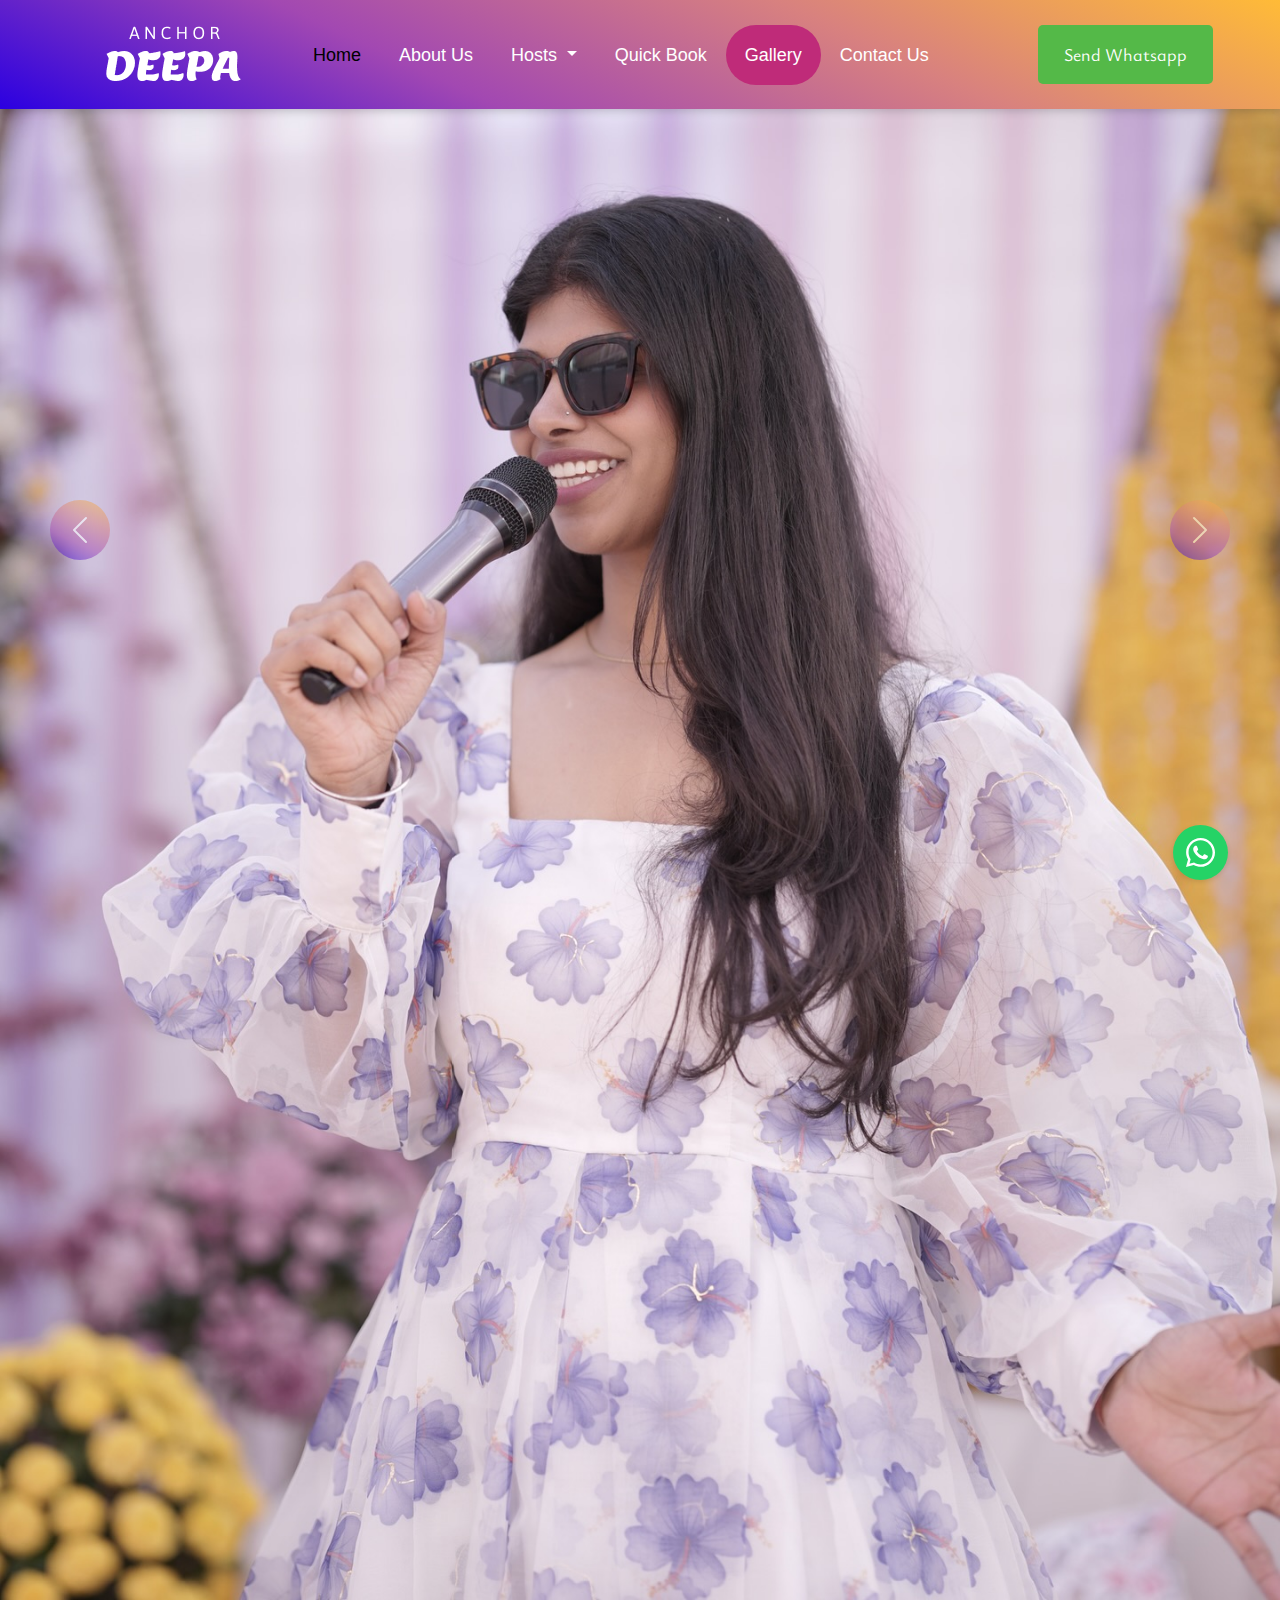
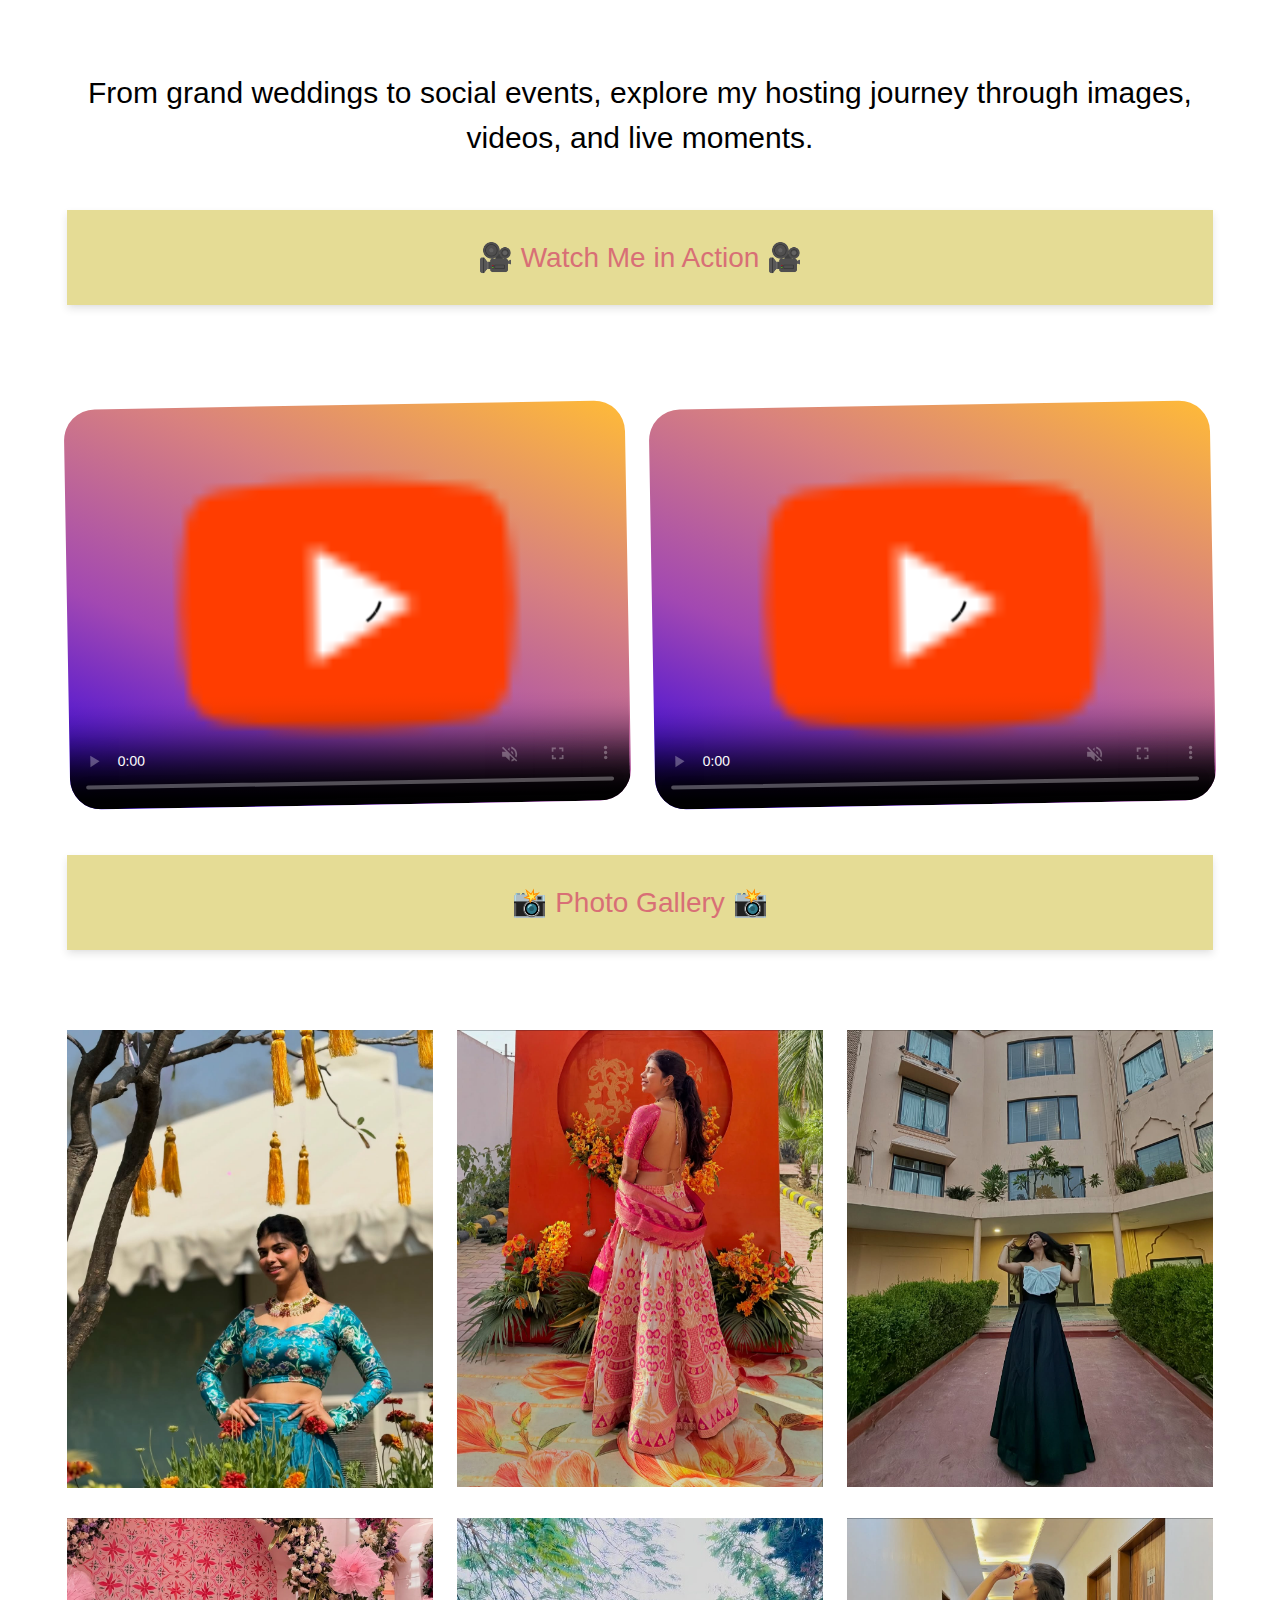
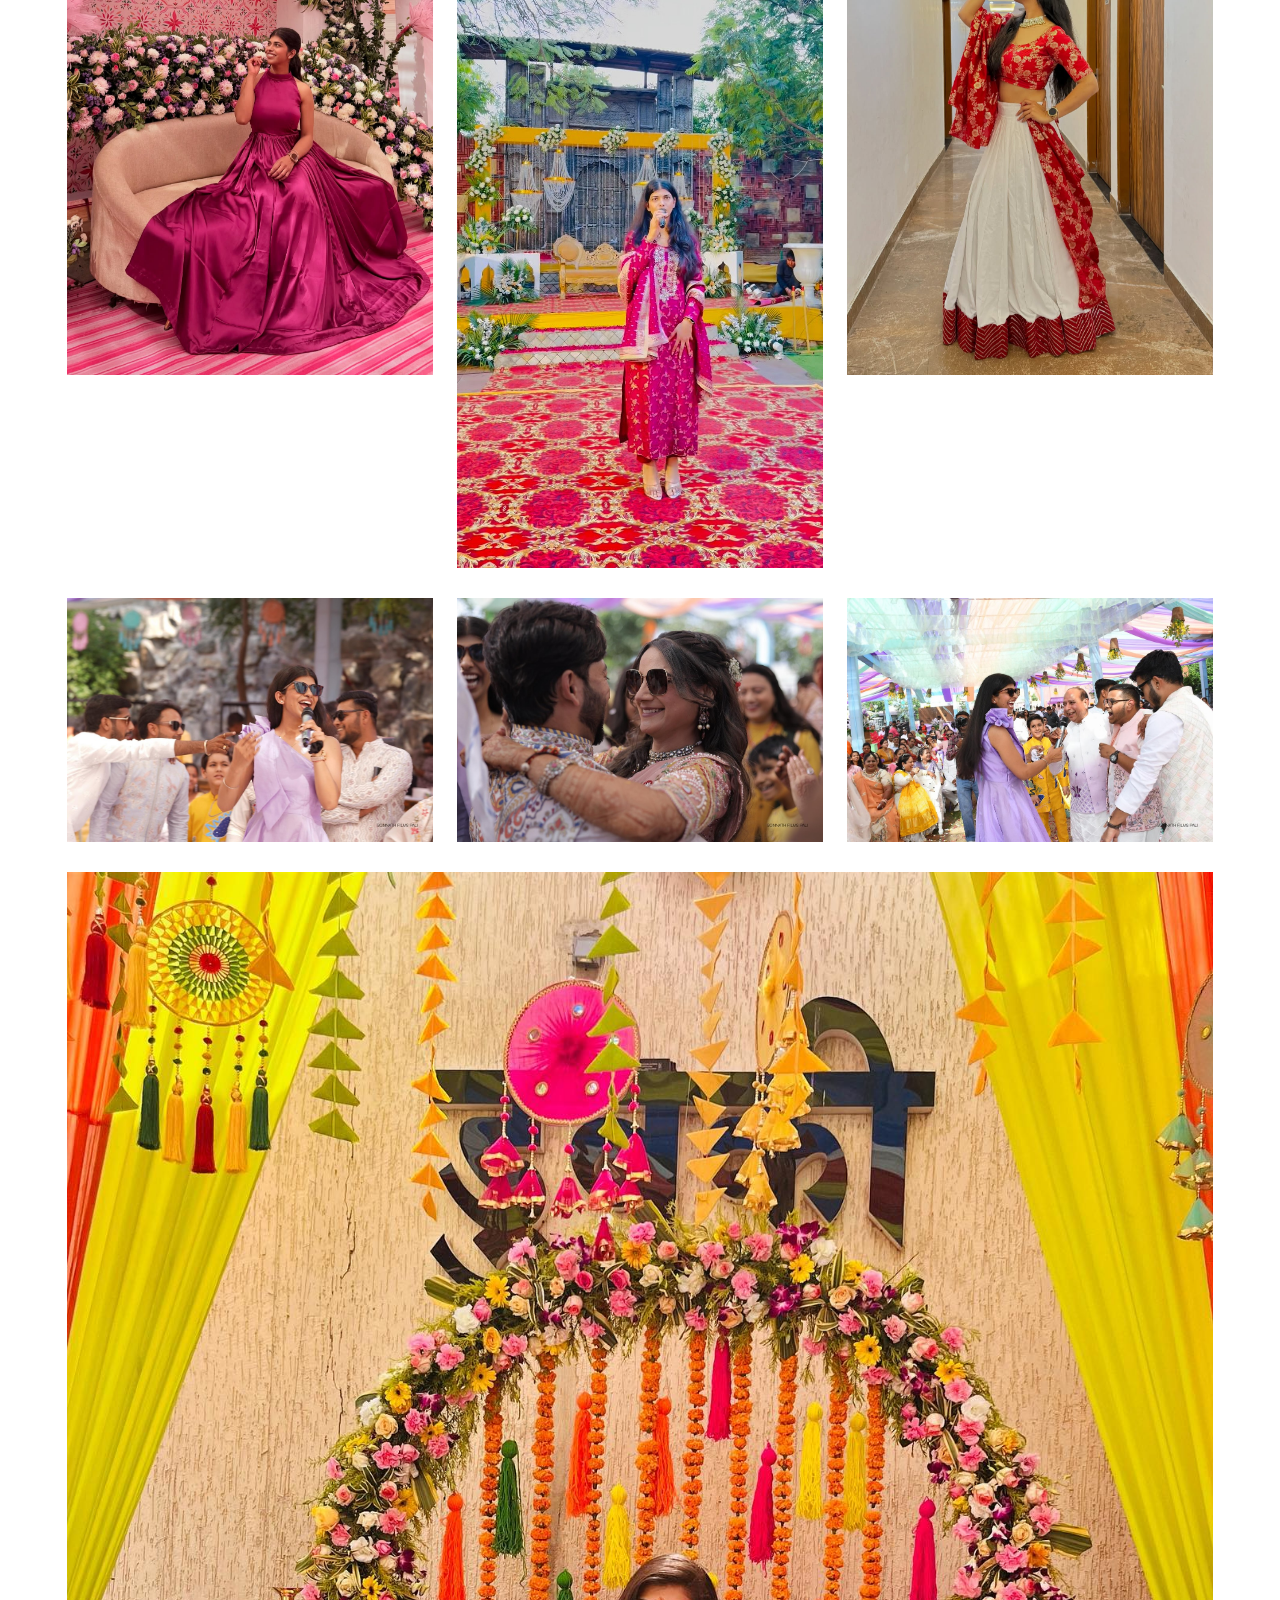
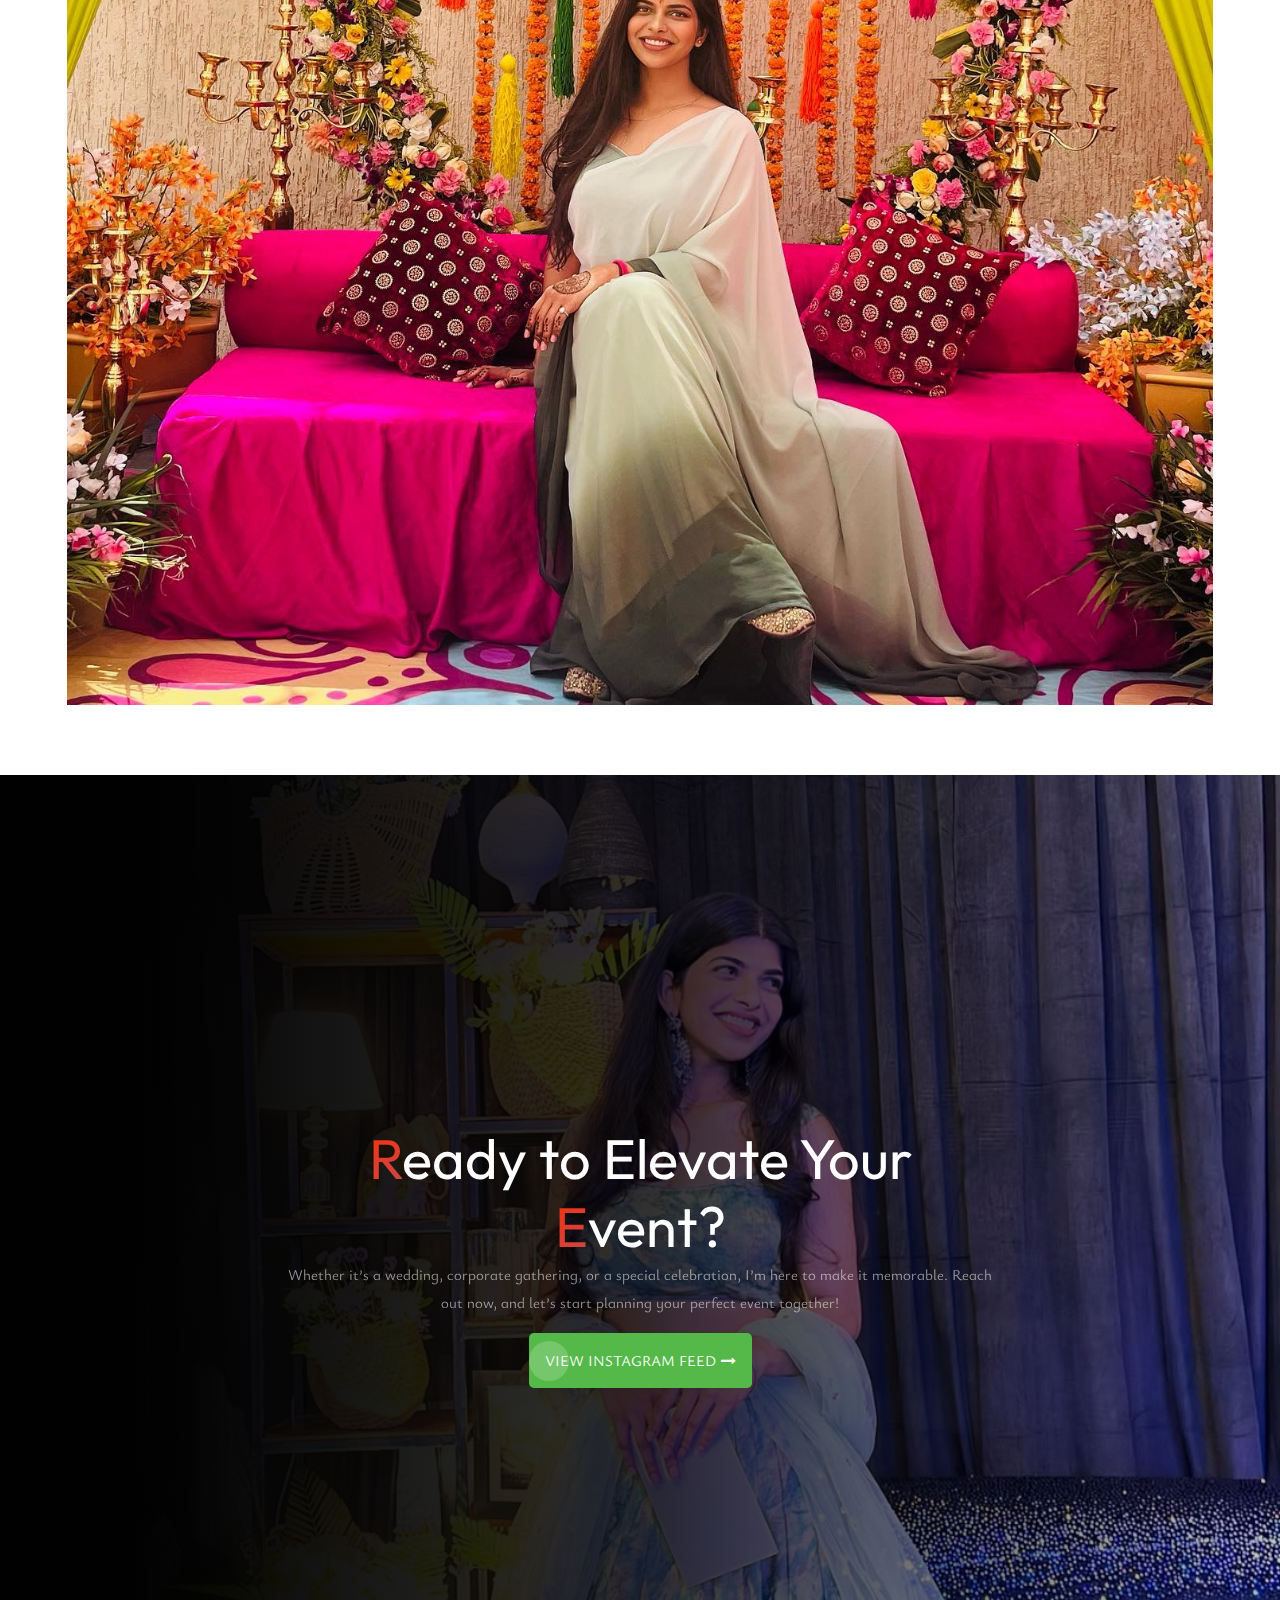
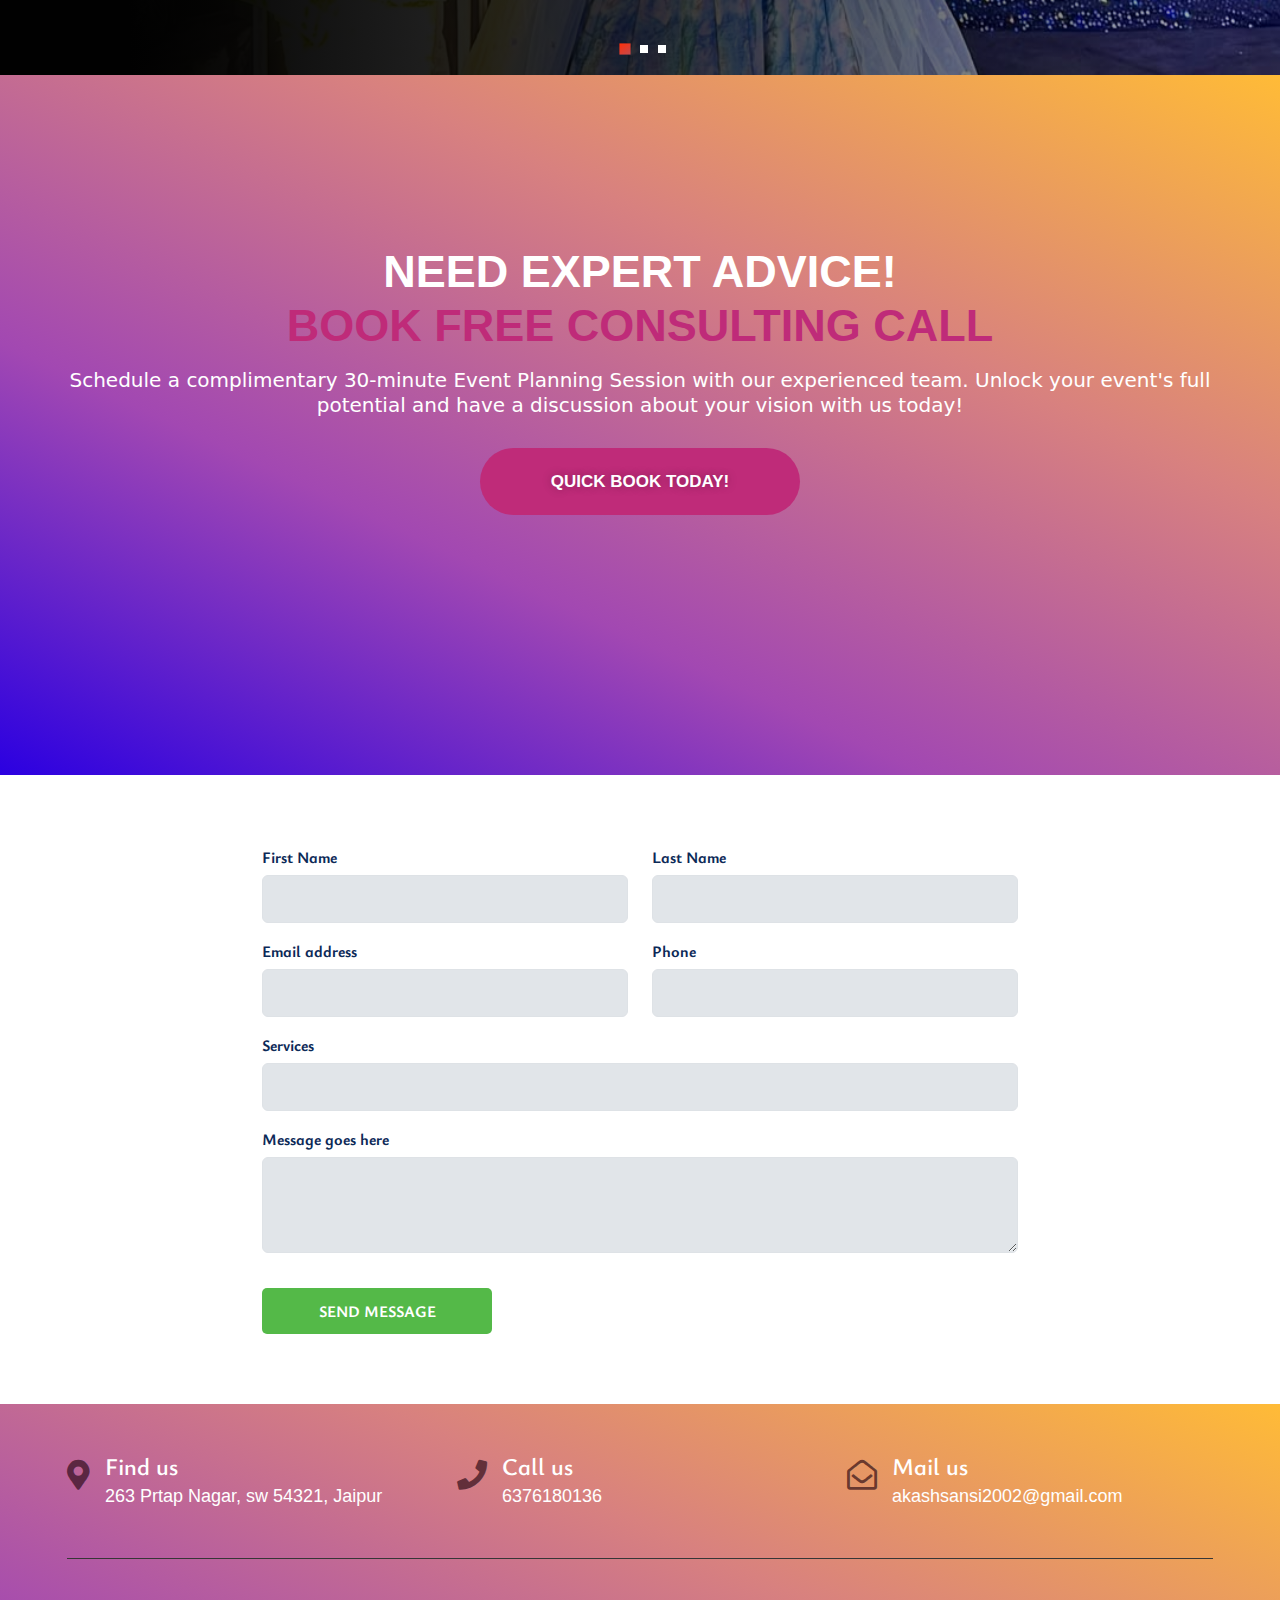
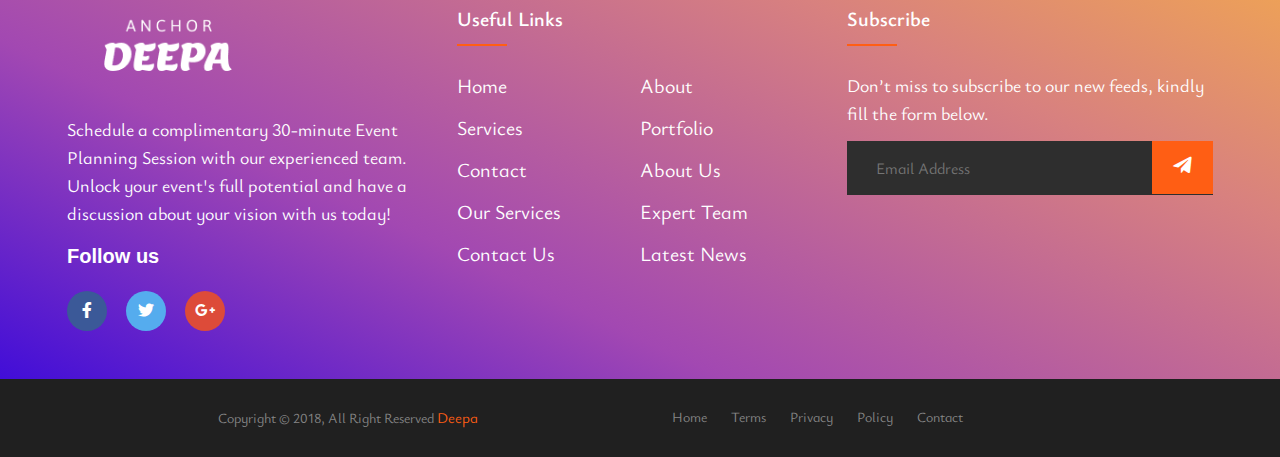
==== index.html @ 8c9ac81d "Added website files" ====
<!DOCTYPE html>
<html lang="en">
<head>
    <meta charset="UTF-8">
    <meta name="viewport" content="width=device-width, initial-scale=1.0">
    <title>Anchordeepa</title>
    <link rel="stylesheet" href="https://cdnjs.cloudflare.com/ajax/libs/font-awesome/4.7.0/css/font-awesome.min.css">
    <link rel="preconnect" href="https://fonts.googleapis.com" />
    <link rel="preconnect" href="https://fonts.gstatic.com" crossorigin />
    <link rel="stylesheet" type="text/css" href="https://cdnjs.cloudflare.com/ajax/libs/font-awesome/5.15.1/css/all.min.css">
    <link href="https://fonts.googleapis.com/css2?family=Outfit:wght@100;200;300;400;500;600;700;800;900&family=Ysabeau+Infant:wght@1;100;200;300;400;500;600;700;800;900;1000&display=swap" rel="stylesheet" />
    <script src="https://ajax.googleapis.com/ajax/libs/jquery/3.6.1/jquery.min.js"></script>
    <link rel="stylesheet" href="	https://cdn.jsdelivr.net/npm/bootstrap@5.3.3/dist/css/bootstrap.min.css">
    <link rel="stylesheet" href="assests/css/custom.css">
</head>
<body>

    <!---header section -->
<div class="header sticky">
    <nav class="navbar navbar-expand-lg">
        <div class="container">
           <a class="navbar-brand" href="#"><img src="assests/img/deepka.png"></a>
           <button class="navbar-toggler" type="button" data-bs-toggle="collapse" data-bs-target="#navbarSupportedContent" aria-controls="navbarSupportedContent" aria-expanded="false" aria-label="Toggle navigation">
             <span class="navbar-toggler-icon"></span>
           </button>
          <div class="collapse navbar-collapse" id="navbarSupportedContent">
            <ul class="navbar-nav mr-auto mb-2 mb-lg-0">
              <li class="nav-item">
                <a class="nav-link active" aria-current="page" href="index.html">Home</a>
              </li>
              <li class="nav-item">
                <a class="nav-link" href="about us.html">About Us</a>
              </li>
              <li class="nav-item dropdown">
                <a class="nav-link dropdown-toggle" href="#" role="button" data-bs-toggle="dropdown" aria-expanded="false">
                  Hosts
                </a>
                <ul class="dropdown-menu">
                  <li><a class="dropdown-item" href="#">Weading Event</a></li>
                  <li><a class="dropdown-item" href="#">Corporate Event</a></li>
                  <li><a class="dropdown-item" href="#">Birthday Event</a></li>
                  <li><a class="dropdown-item" href="#">Social Event</a></li>
                </ul>
              </li>
              <!-- <li class="nav-item dropdown">
                <a class="nav-link dropdown-toggle" href="#" role="button" data-bs-toggle="dropdown" aria-expanded="false">
                  Location
                </a>
                <ul class="dropdown-menu">
                  <li><a class="dropdown-item" href="#">JAIPUR</a></li>
                  <li><a class="dropdown-item" href="#">DELHI</a></li>
                  <li><a class="dropdown-item" href="#">MUMBAI</a></li>
                  <li><a class="dropdown-item" href="#">KOTA</a></li>
                  <li><a class="dropdown-item" href="#">UDAIPUR</a></li>
                  <li><a class="dropdown-item" href="#">JAISLMER</a></li>
                  <li><a class="dropdown-item" href="#">JHODPUR</a></li>
                  <li><a class="dropdown-item" href="#">SIKAR</a></li>
                  <li><a class="dropdown-item" href="#">BIKANER</a></li>
                </ul>
              </li> -->
              <li class="nav-item">
                <a class="nav-link" href="#">Quick Book</a>
              </li>
              <li class="nav-item">
                <a class="nav-link" href="#">Gallery</a>
              </li>
              <li class="nav-item">
                <a class="nav-link" href="#">Contact Us</a>
              </li>
            </ul>
              <form class="d-flex" role="search">
                <button class="btn btn-outline-success"  type="submit"><a class="w-btn" target="_blank" href="https://web.whatsapp.com/">Send Whatsapp</a></button>
              </form>
          </div>
      </div>
  </nav>
    </div>
<!--Header section.//-->

    
<!--BANNER SECTION-->

      <div class="banner-section">
          <div id="carouselExample" class="carousel slide">
            <div class="carousel-inner">
              <div class="carousel-item active">
                <img src="assests/img/mic_picture.jpg" class="d-block w-100" alt="...">
              </div>
              <div class="carousel-item">
                <img src="assests/img/mic2.jpg" class="d-block w-100" alt="...">
              </div>
              <div class="carousel-item">
                <img src="assests/img/mic3.jpg" class="d-block w-100" alt="...">
              </div>
              <div class="carousel-item">
                <img src="assests/img/missdeepa_banner 2.jpg" class="d-block w-100" alt="...">
              </div>
              <div class="carousel-item">
                <img src="assests/img/missdeepa_look.jpg" class="d-block w-100" alt="...">
              </div>
              <div class="carousel-item">
                <img src="assests/img/missdeepa_sari.jpg" class="d-block w-100" alt="...">
              </div>
            </div>
            <button class="carousel-control-prev" type="button" data-bs-target="#carouselExample" data-bs-slide="prev">
              <span class="carousel-control-prev-icon" aria-hidden="true"></span>
              <span class="visually-hidden">Previous</span>
            </button>
            <button class="carousel-control-next" type="button" data-bs-target="#carouselExample" data-bs-slide="next">
              <span class="carousel-control-next-icon" aria-hidden="true"></span>
              <span class="visually-hidden">Next</span>
            </button>
          </div>
      </div>

<!--.//BANNER SECTION-->

<!-- Watch Me in Action-->

          <div class="action-ply">
              <div class="container">
                        <div class="sub-heading"><p>From grand weddings to social events, explore my hosting journey through images, videos, and live moments.</p></div>
                        <div class="main-v-ply">
                            <h1>🎥 Watch Me in Action 🎥</h1>
                        </div>
                        <div class="row">
                            <div class="col-lg-6">
                                  <div class="video-section">
                                        <video src="assests/video/IMG_6004.MOV" controls height="400" width="560" loop poster="assests/img/youtube-40.png"  preload="auto" muted></video>
                                  </div>
                            </div>
                            <div class="col-lg-6">
                              <div class="video-section">
                                    <video src="assests/video/IMG_6303.MOV" controls height="400" width="560" loop poster="assests/img/youtube-40.png"  preload="auto" muted></video>
                              </div>
                        </div>
                        </div>
                        <div class="main-v-ply">
                          <h1>📸 Photo Gallery 📸</h1>
                      </div>
                      <div class="gallery">
                            <div class="row">
                                  <div class="col-lg-4">
                                    <div class="g-section"><img src="assests/img/deepa_with tree.jpg" alt=""></div>
                                  </div>
                                  <div class="col-lg-4">
                                    <div class="g-section"><img src="assests/img/deepa img 1.jpg" alt=""></div>
                                  </div>
                                  <div class="col-lg-4">
                                    <div class="g-section"><img src="assests/img/deepa img 2.jpg" alt=""></div>
                                  </div>
                                  <div class="col-lg-4">
                                    <div class="g-section"><img src="assests/img/deepa img 3.jpg" alt=""></div>
                                  </div>
                                  <div class="col-lg-4">
                                    <div class="g-section"><img src="assests/img/deepa img 4.jpg" alt=""></div>
                                  </div>
                                  <div class="col-lg-4">
                                    <div class="g-section"><img src="assests/img/deepa_pose.jpg" alt=""></div>
                                  </div>
                                  <div class="col-lg-4">
                                    <div class="g-section"><img src="assests/img/deepa img 6.jpg" alt=""></div>
                                  </div>
                                  <div class="col-lg-4">
                                    <div class="g-section"><img src="assests/img/deepa img 7.jpg" alt=""></div>
                                  </div>
                                  <div class="col-lg-4">
                                    <div class="g-section"><img src="assests/img/deepa img 9.jpg" alt=""></div>
                                  </div>
                                  <div class="col-lg-12">
                                    <div class="g-section"><img src="assests/img/deepa_haldi.jpg" alt=""></div>
                                  </div>
                                  <!-- <div class="col-lg-6">
                                    <div class="g-section"><img src="assests/img/deepa_haldi2.jpg" alt=""></div>
                                  </div> -->
                            </div>
                      </div>
                  <div class="clearfix"></div>
              </div>
          </div>

<!-- .//Watch Me in Action-->

<div class="animation-slide">
      
    <header>
          <section class="slider">
              <ul>
                  <li>
                      <article class="center-y padding_2x">
                          <h3 class="big title"><em>R</em>eady to Elevate Your  <em>E</em>vent?</h3>
                          <p>Whether it’s a wedding, corporate gathering, or a special celebration, I’m here to make it memorable. Reach out now, and let’s start planning your perfect event together!</p>	
                          <a href="https://www.instagram.com/anchor_deepa/" target="_blank" class="btn btn_3">View Instagram Feed</a>
                      </article>
                  </li>
                  <li>
                      <article class="center-y padding_2x">
                          <h3 class="big title"><em>DEEPA</em> Spill Response.</h3>
                          <p>Lorem Ipsum is simply dummy text of the printing and typesetting industry.</p>	
                          <a href="https://www.instagram.com/anchor_deepa/" target="_blank" class="btn btn_3">View Instagram</a>
                      </article>
                  </li>
                <li>
                      <article class="center-y padding_2x">
                          <h3 class="big title"><em>DEEPA</em> EVENT LIKE MORE.</h3>
                          <p>Lorem Ipsum is simply dummy text of the printing and typesetting industry.</p>	
                          <a href="https://www.instagram.com/anchor_deepa/" target="_blank" class="btn btn_3">View Instagram</a>
                      </article>
                  </li>
                  <aside>
                      <a href="#"></a>
                      <a href="#"></a>
                    <a href="#"></a>
                  </aside>
              </ul>
          </section>
          <a href="#services" class="cs-down"></a>
        </header>
      </div>
</div>

<!--ABOUT US-->


    <div class="aboutus" id="Quick">
          <div class="container">
                        <div class="bookmyshow">
                                <div class="row">
                                      <div class="col-lg-12">
                                        <div class="booktext">
                                            <h6>Need Expert Advice!</h6>
                                            <h6 style="color: #BF2B79;">Book Free Consulting Call</h6>
                                            <p>Schedule a complimentary 30-minute Event Planning Session with our experienced team. Unlock your event's full potential and have a discussion about your vision with us today!</p>
                                        </div>
                                            <div class="quick-btn">
                                                  <a href="tel:+916376180136">QUICK BOOK TODAY!</a>
                                            </div>
                                      </div>
                                </div>
                        </div>
                <div class="clearfix"></div>
          </div>
    </div>

<!--.//ABOUT US-->


 <!--form-section-->    
               <div class="fo-section">
                  <div class="container">
                    <div class="row form-control-center">
                       <div class="col-md-8"> 
                        <div class="row">
                          <div class="col-lg-6">
                            <form>
                              <div class="mb-3">
                                <label for="exampleInputEmail1" class="form-label">First Name</label>
                                <input type="email" class="form-control" id="exampleInputEmail1" aria-describedby="emailHelp">                                    
                              </div>
                              <div class="mb-3">
                                <label for="exampleInputEmail1" class="form-label">Email address</label>
                                <input type="email" class="form-control" id="exampleInputEmail1" aria-describedby="emailHelp">                                    
                              </div>                                                                                                         
                            </form>
                          </div>
                          <div class="col-lg-6">
                            <form>
                              <div class="mb-3">
                                <label for="exampleInputEmail1" class="form-label">Last Name</label>
                                <input type="email" class="form-control" id="exampleInputEmail1" aria-describedby="emailHelp">                                    
                              </div>
                              <div class="mb-3">
                                <label for="exampleInputEmail1" class="form-label">Phone</label>
                                <input type="number" class="form-control" id="exampleInputNumber" aria-describedby="exampleInputNumber">                                    
                              </div>                                                                                                              
                            </form>
                          </div>  
                          <div class="col-lg-12">
                            <div class="mb-3">
                              <label for="exampleInputtext" class="form-label">Services</label>
                              <input type="text" class="form-control" id="exampleInputtext2">
                            </div> 
                          </div> 
                          <div class="col-lg-12">
                          <div class="mb-3">
                            <label for="exampleFormControlTextarea1" class="form-label">Message goes here</label>
                            <textarea class="form-control" id="exampleFormControlTextarea1" rows="3"></textarea>
                          </div>
                        </div>
                        <div class="col-lg-12">
                          <button type="submit" class="btn btn-primary">SEND MESSAGE</button> 
                        </div>
                        </div>
                     </div>
              </div>                               
        <div class="clearfix"></div>
  </div>
</div>
<!--.//form-section-->   

        <!--whatsapp chat boot-->


            <div class="whatsapp-chat">
                    <div class="container">
                      <input class="chat-menu hidden" id="offchat-menu" type="checkbox" />
                      <div class="sticky-button" id="sticky-button">
                        <label for="offchat-menu">
                          <svg class="chat-icon" viewBox="0 0 24 24">
                            <path d="M12.04 2C6.58 2 2.13 6.45 2.13 11.91C2.13 13.66 2.59 15.36 3.45 16.86L2.05 22L7.3 20.62C8.75 21.41 10.38 21.83 12.04 21.83C17.5 21.83 21.95 17.38 21.95 11.92C21.95 9.27 20.92 6.78 19.05 4.91C17.18 3.03 14.69 2 12.04 2M12.05 3.67C14.25 3.67 16.31 4.53 17.87 6.09C19.42 7.65 20.28 9.72 20.28 11.92C20.28 16.46 16.58 20.15 12.04 20.15C10.56 20.15 9.11 19.76 7.85 19L7.55 18.83L4.43 19.65L5.26 16.61L5.06 16.29C4.24 15 3.8 13.47 3.8 11.91C3.81 7.37 7.5 3.67 12.05 3.67M8.53 7.33C8.37 7.33 8.1 7.39 7.87 7.64C7.65 7.89 7 8.5 7 9.71C7 10.93 7.89 12.1 8 12.27C8.14 12.44 9.76 14.94 12.25 16C12.84 16.27 13.3 16.42 13.66 16.53C14.25 16.72 14.79 16.69 15.22 16.63C15.7 16.56 16.68 16.03 16.89 15.45C17.1 14.87 17.1 14.38 17.04 14.27C16.97 14.17 16.81 14.11 16.56 14C16.31 13.86 15.09 13.26 14.87 13.18C14.64 13.1 14.5 13.06 14.31 13.3C14.15 13.55 13.67 14.11 13.53 14.27C13.38 14.44 13.24 14.46 13 14.34C12.74 14.21 11.94 13.95 11 13.11C10.26 12.45 9.77 11.64 9.62 11.39C9.5 11.15 9.61 11 9.73 10.89C9.84 10.78 10 10.6 10.1 10.45C10.23 10.31 10.27 10.2 10.35 10.04C10.43 9.87 10.39 9.73 10.33 9.61C10.27 9.5 9.77 8.26 9.56 7.77C9.36 7.29 9.16 7.35 9 7.34C8.86 7.34 8.7 7.33 8.53 7.33Z" />
                          </svg>
                          <svg class="close-icon" viewBox="0 0 512 512">
                            <path d="M278.6 256l68.2-68.2c6.2-6.2 6.2-16.4 0-22.6-6.2-6.2-16.4-6.2-22.6 0L256 233.4l-68.2-68.2c-6.2-6.2-16.4-6.2-22.6 0-3.1 3.1-4.7 7.2-4.7 11.3 0 4.1 1.6 8.2 4.7 11.3l68.2 68.2-68.2 68.2c-3.1 3.1-4.7 7.2-4.7 11.3 0 4.1 1.6 8.2 4.7 11.3 6.2 6.2 16.4 6.2 22.6 0l68.2-68.2 68.2 68.2c6.2 6.2 16.4 6.2 22.6 0 6.2-6.2 6.2-16.4 0-22.6L278.6 256z" />
                          </svg>
                        </label>
                      </div>
                      <div class="sticky-chat">
                        <div class="chat-content">
                          <div class="chat-header">
                            <svg viewBox="0 0 32 32">
                              <path d="M24,22a1,1,0,0,1-.64-.23L18.84,18H17A8,8,0,0,1,17,2h6a8,8,0,0,1,2,15.74V21a1,1,0,0,1-.58.91A1,1,0,0,1,24,22ZM17,4a6,6,0,0,0,0,12h2.2a1,1,0,0,1,.64.23L23,18.86V16.92a1,1,0,0,1,.86-1A6,6,0,0,0,23,4Z" />
                              <rect height="2" width="2" x="19" y="9"></rect>
                              <rect height="2" width="2" x="14" y="9"></rect>
                              <rect height="2" width="2" x="24" y="9"></rect>
                              <path d="M8,30a1,1,0,0,1-.42-.09A1,1,0,0,1,7,29V25.74a8,8,0,0,1-1.28-15,1,1,0,1,1,.82,1.82,6,6,0,0,0,1.6,11.4,1,1,0,0,1,.86,1v1.94l3.16-2.63A1,1,0,0,1,12.8,24H15a5.94,5.94,0,0,0,4.29-1.82,1,1,0,0,1,1.44,1.4A8,8,0,0,1,15,26H13.16L8.64,29.77A1,1,0,0,1,8,30Z" />
                            </svg>
                            <div class="title">Hello! <span>Click one of our contact below to chat on Whatsapp</span>
                            </div>
                          </div>
                          <div class="chat-text"><span><strong>Deepa Shina:</strong><br>Hello 👋 Contact us+63761800136 </span>
                          </div>
                        </div>
                        <a class="chat-button" href="https://web.whatsapp.com/" target="_blank">
                          <span>Digite sua mensagem</span>
                          <svg viewBox="0 0 32 32">
                            <path d="M19.47,31a2,2,0,0,1-1.8-1.09l-4-7.57a1,1,0,0,1,1.77-.93l4,7.57L29,3.06,3,12.49l9.8,5.26,8.32-8.32a1,1,0,0,1,1.42,1.42l-8.85,8.84a1,1,0,0,1-1.17.18L2.09,14.33a2,2,0,0,1,.25-3.72L28.25,1.13a2,2,0,0,1,2.62,2.62L21.39,29.66A2,2,0,0,1,19.61,31Z" />
                          </svg>
                        </a>
                      </div>
                      
                    </div>
            </div>

<!---START FOOTER SECTION-->

            <footer class="footer-section">
              <div class="container">
                  <div class="footer-cta pt-5 pb-5">
                      <div class="row">
                          <div class="col-xl-4 col-md-4 mb-30">
                              <div class="single-cta">
                                  <i class="fas fa-map-marker-alt"></i>
                                  <div class="cta-text">
                                      <h4>Find us</h4>
                                      <span>263 Prtap Nagar, sw 54321, Jaipur</span>
                                  </div>
                              </div>
                          </div>
                          <div class="col-xl-4 col-md-4 mb-30">
                              <div class="single-cta">
                                  <i class="fas fa-phone"></i>
                                  <div class="cta-text">
                                      <h4>Call us</h4>
                                      <span>6376180136</span>
                                  </div>
                              </div>
                          </div>
                          <div class="col-xl-4 col-md-4 mb-30">
                              <div class="single-cta">
                                  <i class="far fa-envelope-open"></i>
                                  <div class="cta-text">
                                      <h4>Mail us</h4>
                                      <span>akashsansi2002@gmail.com</span>
                                  </div>
                              </div>
                          </div>
                      </div>
                  </div>
                  <div class="footer-content pt-5 pb-5">
                      <div class="row">
                          <div class="col-xl-4 col-lg-4 mb-50">
                              <div class="footer-widget">
                                  <div class="footer-logo">
                                      <a href="index.html"><img src="assests/img/deepka.png"></a>
                                  </div>
                                  <div class="footer-text">
                                      <p>Schedule a complimentary 30-minute Event Planning Session with our experienced team. Unlock your event's full potential and have a discussion about your vision with us today! </p>
                                  </div>
                                  <div class="footer-social-icon">
                                      <span>Follow us</span>
                                      <a href="#"><i class="fab fa-facebook-f facebook-bg"></i></a>                                      
                                      <a href="#"><i class="fab fa-twitter twitter-bg"></i></a>
                                      <a href="#"><i class="fab fa-google-plus-g google-bg"></i></a>
                                  </div>
                              </div>
                          </div>
                          <div class="col-xl-4 col-lg-4 col-md-6 mb-30">
                              <div class="footer-widget">
                                  <div class="footer-widget-heading">
                                      <h3>Useful Links</h3>
                                  </div>
                                  <ul>
                                      <li><a href="#">Home</a></li>
                                      <li><a href="#">about</a></li>
                                      <li><a href="#">services</a></li>
                                      <li><a href="#">portfolio</a></li>
                                      <li><a href="#">Contact</a></li>
                                      <li><a href="#">About us</a></li>
                                      <li><a href="#">Our Services</a></li>
                                      <li><a href="#">Expert Team</a></li>
                                      <li><a href="#">Contact us</a></li>
                                      <li><a href="#">Latest News</a></li>
                                  </ul>
                              </div>
                          </div>
                          <div class="col-xl-4 col-lg-4 col-md-6 mb-50">
                              <div class="footer-widget">
                                  <div class="footer-widget-heading">
                                      <h3>Subscribe</h3>
                                  </div>
                                  <div class="footer-text mb-25">
                                      <p>Don’t miss to subscribe to our new feeds, kindly fill the form below.</p>
                                  </div>
                                  <div class="subscribe-form">
                                      <form action="#">
                                          <input type="text" placeholder="Email Address">
                                          <button><i class="fab fa-telegram-plane"></i></button>
                                      </form>
                                  </div>
                              </div>
                          </div>
                      </div>
                  </div>
              </div>
              <div class="copyright-area">
                  <div class="container">
                      <div class="row">
                          <div class="col-xl-6 col-lg-6 text-center text-lg-left">
                              <div class="copyright-text">
                                  <p>Copyright &copy; 2018, All Right Reserved <a href="https://www.instagram.com/anchor_deepa/">Deepa</a></p>
                              </div>
                          </div>
                          <div class="col-xl-6 col-lg-6 d-none d-lg-block text-right">
                              <div class="footer-menu">
                                  <ul>
                                      <li><a href="#">Home</a></li>
                                      <li><a href="#">Terms</a></li>
                                      <li><a href="#">Privacy</a></li>
                                      <li><a href="#">Policy</a></li>
                                      <li><a href="#">Contact</a></li>
                                  </ul>
                              </div>
                          </div>
                      </div>
                  </div>
              </div>
          </footer>

          <!---//END  FOOTER SECTION-->

<script src="assests/js/app.js"></script>
<script src="	https://cdn.jsdelivr.net/npm/bootstrap@5.3.3/dist/js/bootstrap.bundle.min.js"></script>


</body>
</html>
---- assests/css/custom.css ----
body {margin: 0; padding: 0;}
.container {max-width: 1170px;}

.sticky {width: 100%; position: fixed; z-index: 1;}
 
.navbar {background-image: linear-gradient(25deg, #2b00e1, #a248b2, #d8817f, #ffbb37)}
.nav-item {padding: 10px 11px;}
.navbar-nav li:nth-child(5).nav-item {background-color: #BF2B79; border-radius: 35px;}
.header {margin: 0; box-shadow: 0px 2px 8px 0px rgba(60, 64, 67, 0.25); z-index: 99; }
.nav-link {font-size: 18px; line-height: 24px; color: #fff; font-family: 'Segoe UI', Tahoma, Geneva, Verdana, sans-serif;}


.btn {background: #54b948; color: #fff; border: 1px solid #fff; width: 175px; padding: 13px; margin-left: 90px; }
.w-btn {display: block; color: #fff; font-size: 18px; text-align: center; margin-left: 10px; }
.dropdown-menu.show {width: 195px; background-image: linear-gradient(25deg, #2b00e1, #a248b2, #d8817f, #ffbb37); color: #fff; border: 1px solid #fff; width: 175px; padding: 13px; margin-left: 90px;}
.dropdown-item {padding: 13px; font-family: 'Segoe UI', Tahoma, Geneva, Verdana, sans-serif; }
.dropdown-item:focus, .dropdown-item:hover {background: #edbcc0;}
.slider {padding: 50px 0 50px 0;}
.carousel-control-prev {width: 60px; background-image: linear-gradient(25deg, #2b00e1, #a248b2, #d8817f, #ffbb37);  height: 60px;  border-radius: 50%; top: 500px; left: 50px; }
.carousel-control-next {width: 60px; background-image: linear-gradient(25deg, #2b00e1, #a248b2, #d8817f, #ffbb37); height: 60px;  border-radius: 50%; top: 500px; right: 50px; }
.carousel {z-index: 0;}


.banner-section {background:#fff url(../img/mic_picture.jpg) center top no-repeat; width: 100%;  background-size: cover; opacity: 1; }

.action-ply {background: #fff;  padding: 70px 0 70px 0; }
.sub-heading {margin: 0;}
.sub-heading p {font-size: 30px; font-family: 'Segoe UI', Tahoma, Geneva, Verdana, sans-serif; line-height: 45px; color: #000; text-align: center;}
.main-v-ply {width: 100%; margin-bottom: 50px; box-shadow: 0 3px 6px -5px rgba(0, 0, 0, 0.1), 0 4px 8px rgba(0, 0, 0, 0.1); background: #dbcf6dba; padding: 30px 0; margin-top: 50px; }
.main-v-ply h1 {font-size: 28px; cursor: pointer; font-family: 'Lucida Sans', 'Lucida Sans Regular', 'Lucida Grande', 'Lucida Sans Unicode', Geneva, Verdana, sans-serif; line-height: 35px; color: #d86f76; text-align: center; }
.video-section { background-image: linear-gradient(25deg, #2b00e1, #a248b2, #d8817f, #ffbb37); height: 400px; margin: 50px 0 0 0;     rotate: -1deg; border-radius: 31px; overflow: hidden; }
.gallery {margin: 0;}
.g-section {width: 100%; margin-top: 30px; }
.g-section img {max-width: 100%;}



.animation-slide {width: 100%;}
/***************************
    CUSTOM SCROLL BAR MILE 
****************************/
*, html{
    scroll-behavior: smooth;
}

*, *:after, *:before {
    -webkit-box-sizing: border-box;
    -moz-box-sizing: border-box;
    box-sizing: border-box;
}

:root{
    --white:#FFF;
    --black:#232323;
    --lite:rgba(255,255,255,0.6);
    --gray:rgba(1,1,1,0.6);
    --dark:#3c3d3c;
    --primary:linear-gradient(145deg,#ff2f09,#c24a4e);
    --primary_dark:#970104;
    --primary_lite:#c24a4e;
    --secondary:#000a17;
    --default_font:'Ysabeau Infant', sans-serif;
    --title_font:'Outfit', sans-serif;
}

::-webkit-scrollbar {
    height: 12px;
    width: 8px;
    background: var(--dark);
}

::-webkit-scrollbar-thumb {
    background: gray;
    -webkit-box-shadow: 0px 1px 2px var(--dark);
}

::-webkit-scrollbar-corner {
    background: var(--dark);
}



/***************************
            DEFAULT
****************************/
body{
    margin:0;
    overflow-x:hidden !important;
    font-family: var(--default_font);
}

a{
    text-decoration:none !important;
    min-width: fit-content;
    width: fit-content;
    width: -webkit-fit-content;
    width: -moz-fit-content;
}

a, button{
    transition:0.5s;
}

em{
    font-style:normal;
    color:var(--primary_lite);
}

a, p, .btn{
    font-size:15px;
}

p{
    line-height:1.9em;
    color:var(--lite);
}

a, button, input, textarea, select{
    outline:none !important;
}

fieldset{
    border:0;
}

h1, h2, h3, h4, h5, h6{
    margin:0;
}

.title, .sub_title{
    font-family:var(--title_font);
    font-weight:400;
    margin:0;
}

.flex, .fixed_flex{
    display:flex;
}

.flex_content{
    width:100%;
    position:relative;
}

.padding_1x{
    padding:1rem;
}

.padding_2x{
    padding:2rem;
}

.padding_3x{
    padding:3rem;
}

.padding_4x{
    padding:4rem;
}

.big{
    font-size:3.5em;
}

.medium{
    font-size:2em;
}

.small{
    font-size:1.3em;
}

.btn{
    padding:1rem;
    border-radius:5px;
    color:var(--white);
    position:relative;
    border:0;
    text-align:center;
    
}

.btn_3{
    display:block;
    background-color:0;
    color:var(--white);
    position:relative;
    font-family:var(--default_font);
    font-weight:400;
    text-transform:uppercase;
}

.btn_3:before{
    content:"";
    border-radius:50%;
    background-color:rgba(255,255,255,0.2);
    position:absolute;
    left:0;
    top:50%;
    width:40px;
    height:40px;
    transition:0.5s;
    transform:translate(0%, -50%);
}

.btn_3:after{
    content:"\f178";
    font-family:"FontAwesome";
    margin-left:5px;
}

.btn_3:hover:before{
    border-radius:40px;
    width:100%;
}

@media (max-width:920px){
    .flex{
        flex-wrap:wrap;
    }
    
    .padding_1x, .padding_2x, .padding_3x, .padding_4x{
        padding:1rem;
    }
    
    .big{
        font-size:1.8em;
    }
    
    .medium{
        font-size:1.3em;
    }
    
    .small{
        font-size:1.1em;
    }
    
    .btn{
        padding:0.5rem 1rem;
    }
    
    a, p, .btn{
        font-size:12px;
    }
}

.slider {
    position: relative;
    width: 100%;
    height: 100vh;
}

ul{
    padding:0;
    margin:0;
}

.slider .title{
    font-weight:400;
}

.slider li {
    position: absolute;
    top: 0;
    left: 0;
    width: 100%;
    height: 100%;
    background-repeat: no-repeat;
    transition: clip .7s ease-in-out, z-index 0s .7s;
    clip: rect(0, 100vw, 100vh, 100vw);
    display:flex;
    align-items:center;
    justify-content:left;
}

.slider li:nth-child(1){
    background:linear-gradient(to right, rgba(1,1,1,1) 10%, rgba(1,1,1,0.8) 51%, rgba(1,1,1,0.2) 100%), url("../img/missdeepa_banner.jpg");
    background-size: cover;
    background-position:top left;
}

.slider li:before{
    content:"";
    position:absolute;
    top:-20px;
    right:0;
    width:250px;
    height:250px;
    background-image:url("https://i.postimg.cc/02zcww6c/slider-shape.png");
    background-size:100% 100%;
    transition-delay: 1s;
    transform: rotate(-90deg);
    z-index:1;
}

.slider li:after{
    content:"";
    position:absolute;
    bottom:0;
    left:0;
    width:300px;
    height:300px;
    background-image:url("https://i.postimg.cc/KjKbwDfR/slider-shape-2.png");
    background-size:100% 100%;
    transform:rotate(360deg);
	transition: all 1.5s cubic-bezier(0,0,.2,1);
    z-index:1;
    background-position:center left;
}

.slider li:nth-child(2){
    background:linear-gradient(to right, rgba(1,1,1,1) 10%, rgba(1,1,1,0.8) 51%, rgba(1,1,1,0.2) 100%), url("../img/missdeepa_sari.jpg");
    background-size: cover;
    background-position:top left;
}

.slider li:nth-child(3){
    background:linear-gradient(to right, rgba(1,1,1,1) 10%, rgba(1,1,1,0.8) 51%, rgba(1,1,1,0.2) 100%), url("../img/missdeepa_look.jpg");
    background-size: cover;
    background-position:top left;
}

.slider article{
    width:60%;
    margin-top:4rem;
    color: #fff;
    z-index:11;
    margin-left: auto;
    margin-right: auto;
    text-align: center;
}

.slider h3 + p {
    display: inline-block;
    color: var(--lite);
    font-weight:300;
}

.slider h3, .slider h3 + p, .slider p + .btn, li:after{
    opacity: 0;
    transition: opacity .7s 0s, transform .5s .2s;
    transform: translate3d(0, 50%, 0);
}

li.current h3, li.current h3 + p, li.current p + .btn, li.current:after {
    opacity: 1;
    margin-left: auto;
    margin-right: auto;
    transition-delay: 1s;
    transform: translate3d(0, 0, 0);
}

.slider li:before{
    transition: 0.5s;
    top:-250px !important;
}

li.current:before{
    transition-delay: 1s;
    transform: rotate(-90deg);
    top:-20px !important;
}

li.current {
    z-index: 1;
    clip: rect(0, 100vw, 100vh, 0);
}

li.prev {
    clip: rect(0, 0, 100vh, 0);
}

.slider aside {
    position: absolute;
    bottom: 1rem;
    left: 2rem;
    text-align: center;
    z-index: 10;
    right: 25px;
}

.slider aside a {
    display: inline-block;
    width: 8px;
    height: 8px;
    min-width: 8px;
    min-height: 8px;
    background-color: var(--white);
    margin: 0 0.2rem;
    transition: transform .3s;
}

.slider em{
    background: var(--primary);
    -webkit-text-fill-color: transparent;
    -webkit-background-clip: text;
}

a.current_dot {
    transform: scale(1.4);
    background:var(--primary) !important;
}

@media screen and (max-width: 920px) {
    header{
        height:70vh;
        position:relative;
    }
    
    .cs-down{
        display:none;
    }

    .slider{
        height:70vh;
    }
    
    .slider article{
        width:100%;
        margin-top:2rem;
    }
    
    .slider li:nth-child(2){
        background-position:top center;
    }
    
    .slider li:nth-child(3){
        background-position:top center;
    }
    
    li.current:before{
        top:-30px;
        right:-10px;
    }
}



/* START ABOUT SECTION */



.aboutus {background-image: linear-gradient(25deg, #2b00e1, #a248b2, #d8817f, #ffbb37); padding: 70px 0 70px 0; height: 700px; background-size: cover; }

.bookmyshow {padding: 100px 0 100px 0;}
.booktext {text-align: center;}
.booktext h6 {  font-family: "Lato", Sans-serif; font-size: 45px;  font-weight: 600; text-transform: uppercase; color: #FFF;}
.quick-btn {text-align: center; width: 100%;}
.quick-btn a { width: 320px; margin-left: auto; margin-right: auto; display: block; font-size: 24px; font-weight: bold; color: #fff;     background-color: #BF2B79; font-family: "Lato", Sans-serif; font-size: 17px; font-weight: 700; text-transform: uppercase; text-shadow: 0px 0px 10px rgba(0, 0, 0, 0.3); border-radius: 40px 40px 40px 40px; padding: 21px 55px 21px 55px;} 
.quick-btn a:hover {background: #F54CA5;}
.booktext p {font-size: 20px; margin: 15px 0 30px 0; font-family: system-ui, -apple-system, BlinkMacSystemFont, 'Segoe UI', Roboto, Oxygen, Ubuntu, Cantarell, 'Open Sans', 'Helvetica Neue', sans-serif; line-height: 25px; color: #fff;}



.about-banner {background: url(../img/homepage-hero-banner.jpg) center top no-repeat; height: 600px;}





/*start form section */
.fo-section {padding: 70px 0 70px 0;}
.btn-primary {width: 230px;  margin-left: 0; font-size: 16px;font-weight: 700; padding: 11px 20px;  margin-top: 19px; }
.btn:hover{background: rebeccapurple;}
.fo-section .btn-primary{border: none;}
.form-label {font-size: 16px; font-weight: 700; line-height: 20px; color: #0c2957;}
.form-control{background: rgb(225, 229, 233); padding: 11px 20px; }
/*textarea.form-control  {min-height: 160px;}*/
.form-control:focus{ background: rgb(225, 229, 233); box-shadow: none;}
.form-control-center {justify-content: center;}



.whatsapp-chat {margin: 0;}
.hidden {
    display: none;
  }
  
  .sticky-button {
    position: fixed;
    background-color: #25d366;
    bottom: 20px;
    right: 52px;
    border-radius: 50px;
    box-shadow: 0 2px 5px 0 rgba(0, 0, 0, 0.1);
    z-index: 20;
    overflow: hidden;
    display: flex;
    align-items: center;
    justify-content: center;
    width: 55px;
    height: 55px;
    -webkit-transition: all 0.2s ease-out;
    transition: all 0.2s ease-out;
  }
  
  .sticky-button svg {
    margin: auto;
    fill: #fff;
    width: 35px;
    height: 35px;
  }
  
  .sticky-button a,
  .sticky-button label {
    cursor: pointer;
    display: flex;
    align-items: center;
    width: 55px;
    height: 55px;
    -webkit-transition: all 0.3s ease-out;
    transition: all 0.3s ease-out;
  }
  
  .sticky-button label svg.close-icon {
    display: none;
  }
  
  .sticky-chat {
    position: fixed;
    bottom: 70px;
    right: 20px;
    width: 320px;
    -webkit-transition: all 0.3s ease-out;
    transition: all 0.3s ease-out;
    z-index: 21;
    opacity: 0;
    visibility: hidden;
  }
  
  .sticky-chat a {
    text-decoration: none;
    font-family: "Roboto", sans-serif;
    color: #505050;
  }
  
  .sticky-chat svg {
    width: 35px;
    height: 35px;
  }
  
  .sticky-chat .chat-content {
    border-radius: 10px;
    background-color: #fff;
    box-shadow: 0 2px 5px 0 rgba(0, 0, 0, 0.25);
    overflow: hidden;
    font-family: "Roboto", sans-serif;
    font-weight: 400;
  }
  
  .sticky-chat .chat-header {
    position: relative;
    display: flex;
    align-items: center;
    padding: 15px 20px;
    background-color: #25d366;
    overflow: hidden;
  }
  
  .sticky-chat .chat-header:after {
    content: "";
    display: block;
    position: absolute;
    bottom: 0;
    right: 0;
    width: 80px;
    height: 75px;
    background: rgba(0, 0, 0, 0.04);
    border-radius: 70px 0 5px 0;
  }
  
  .sticky-chat .chat-header svg {
    width: 35px;
    height: 35px;
    flex: 0 0 auto;
    fill: #fff;
  }
  
  .sticky-chat .chat-header .title {
    padding-left: 15px;
    font-size: 32px;
    font-weight: 600;
    font-family: "Roboto", sans-serif;
    color: #fff;
  }
  
  .sticky-chat .chat-header .title span {
    font-size: 15px;
    font-weight: 400;
    display: block;
    line-height: 1.58em;
    margin: 0;
    color: #f4f4f4;
  }
  
  .sticky-chat .chat-text {
    display: flex;
    flex-wrap: wrap;
    margin: 30px 20px;
    font-size: 12px;
  }
  
  .sticky-chat .chat-text span {
    display: inline-block;
    margin-right: auto;
    padding: 10px;
    background-color: #f0f5fb;
    border-radius: 0px 15px 15px;
  }
  
  .sticky-chat .chat-text span:after {
    content: "just now";
    display: inline-block;
    margin-left: 2px;
    font-size: 9px;
    color: #989b9f;
  }
  
  .sticky-chat .chat-text span.typing {
    margin: 15px 0 0 auto;
    padding: 10px;
    border-radius: 15px 0px 15px 15px;
  }
  
  .sticky-chat .chat-text span.typing:after {
    display: none;
  }
  
  .sticky-chat .chat-text span.typing svg {
    height: 13px;
    fill: #505050;
  }
  
  .sticky-chat .chat-button {
    display: flex;
    align-items: center;
    margin-top: 15px;
    padding: 12px 20px;
    border-radius: 10px;
    background-color: #fff;
    box-shadow: 0 2px 5px 0 rgba(0, 0, 0, 0.25);
    overflow: hidden;
    font-size: 12px;
    font-family: "Roboto", sans-serif;
    font-weight: 400;
  }
  
  .sticky-chat .chat-button svg {
    width: 20px;
    height: 20px;
    fill: #505050;
    margin-left: auto;
    transform: rotate(40deg);
    -webkit-transform: rotate(40deg);
  }
  
  .chat-menu:checked + .sticky-button label {
    -webkit-transform: rotate(360deg);
    transform: rotate(360deg);
  }
  
  .chat-menu:checked + .sticky-button label svg.chat-icon {
    display: none;
  }
  
  .chat-menu:checked + .sticky-button label svg.close-icon {
    display: table-cell;
  }
  
  .chat-menu:checked + .sticky-button + .sticky-chat {
    bottom: 90px;
    opacity: 1;
    visibility: visible;
  }
  

  /*==========================================*/
   /* start footer section */

  ul {
    margin: 0px;
    padding: 0px;
}
.footer-section {
  background-image: linear-gradient(25deg, #2b00e1, #a248b2, #d8817f, #ffbb37);
  position: relative;
}
.footer-cta {
  border-bottom: 1px solid #373636;
}
.single-cta i {
  color: #20020ea3;
  font-size: 30px;
  float: left;
  margin-top: 8px;
}

.cta-text {
  padding-left: 15px;
  display: inline-block;
}
.cta-text h4 {
  color: #fff;
  font-size: 24px;
  font-weight: 600;
  margin-bottom: 2px;
}
.cta-text span {
  color: #fff;
  font-family: sans-serif;
  font-size: 18px;
}
.footer-content {
  position: relative;
  z-index: 2;
}
.footer-pattern img {
  position: absolute;
  top: 0;
  left: 0;
  height: 330px;
  background-size: cover;
  background-position: 100% 100%;
}
.footer-logo {
  margin-bottom: 30px;
}
.footer-logo img {
    max-width: 200px;
}
.footer-text p {
  margin-bottom: 14px;
  font-size: 18px;
  color:#fff;
  line-height: 28px;
}
.footer-social-icon span {
  color: #fff;
  display: block;
  font-size: 20px;
  font-weight: 700;
  font-family: 'Poppins', sans-serif;
  margin-bottom: 20px;
}
.footer-social-icon a {
  color: #fff;
  font-size: 16px;
  margin-right: 15px;
}
.footer-social-icon i {
  height: 40px;
  width: 40px;
  text-align: center;
  line-height: 38px;
  border-radius: 50%;
}
.facebook-bg{
  background: #3B5998;
}
.twitter-bg{
  background: #55ACEE;
}
.google-bg{
  background: #DD4B39;
}
.footer-widget-heading h3 {
  color: #fff;
  font-size: 20px;
  font-weight: 600;
  margin-bottom: 40px;
  position: relative;
}
.footer-widget-heading h3::before {
  content: "";
  position: absolute;
  left: 0;
  bottom: -15px;
  height: 2px;
  width: 50px;
  background: #ff5e14;
}
.footer-widget ul li {
  display: inline-block;
  float: left;
  width: 50%;
  margin-bottom: 12px;
}
.footer-widget ul li a:hover{
  color: #000;
}
.footer-widget ul li a {
  color: #fff;
  font-size: 20px;
  text-transform: capitalize;
}
.subscribe-form {
  position: relative;
  overflow: hidden;
}
.subscribe-form input {
  width: 100%;
  padding: 14px 28px;
  background: #2E2E2E;
  border: 1px solid #2E2E2E;
  color: #fff;
}
.subscribe-form button {
    position: absolute;
    right: 0;
    background: #ff5e14;
    padding: 13px 20px;
    border: 1px solid #ff5e14;
    top: 0;
}
.subscribe-form button i {
  color: #fff;
  font-size: 22px;
  transform: rotate(-6deg);
}
.copyright-area{
  background: #202020;
  padding: 25px 0;
}
.copyright-text p {
  margin: 0;
  font-size: 14px;
  color: #878787;
}
.copyright-text p a{
  color: #ff5e14;
}
.footer-menu li {
  display: inline-block;
  margin-left: 20px;
}
.footer-menu li:hover a{
  color: #ff5e14;
}
.footer-menu li a {
  font-size: 14px;
  color: #878787;
}


/* End footer section */
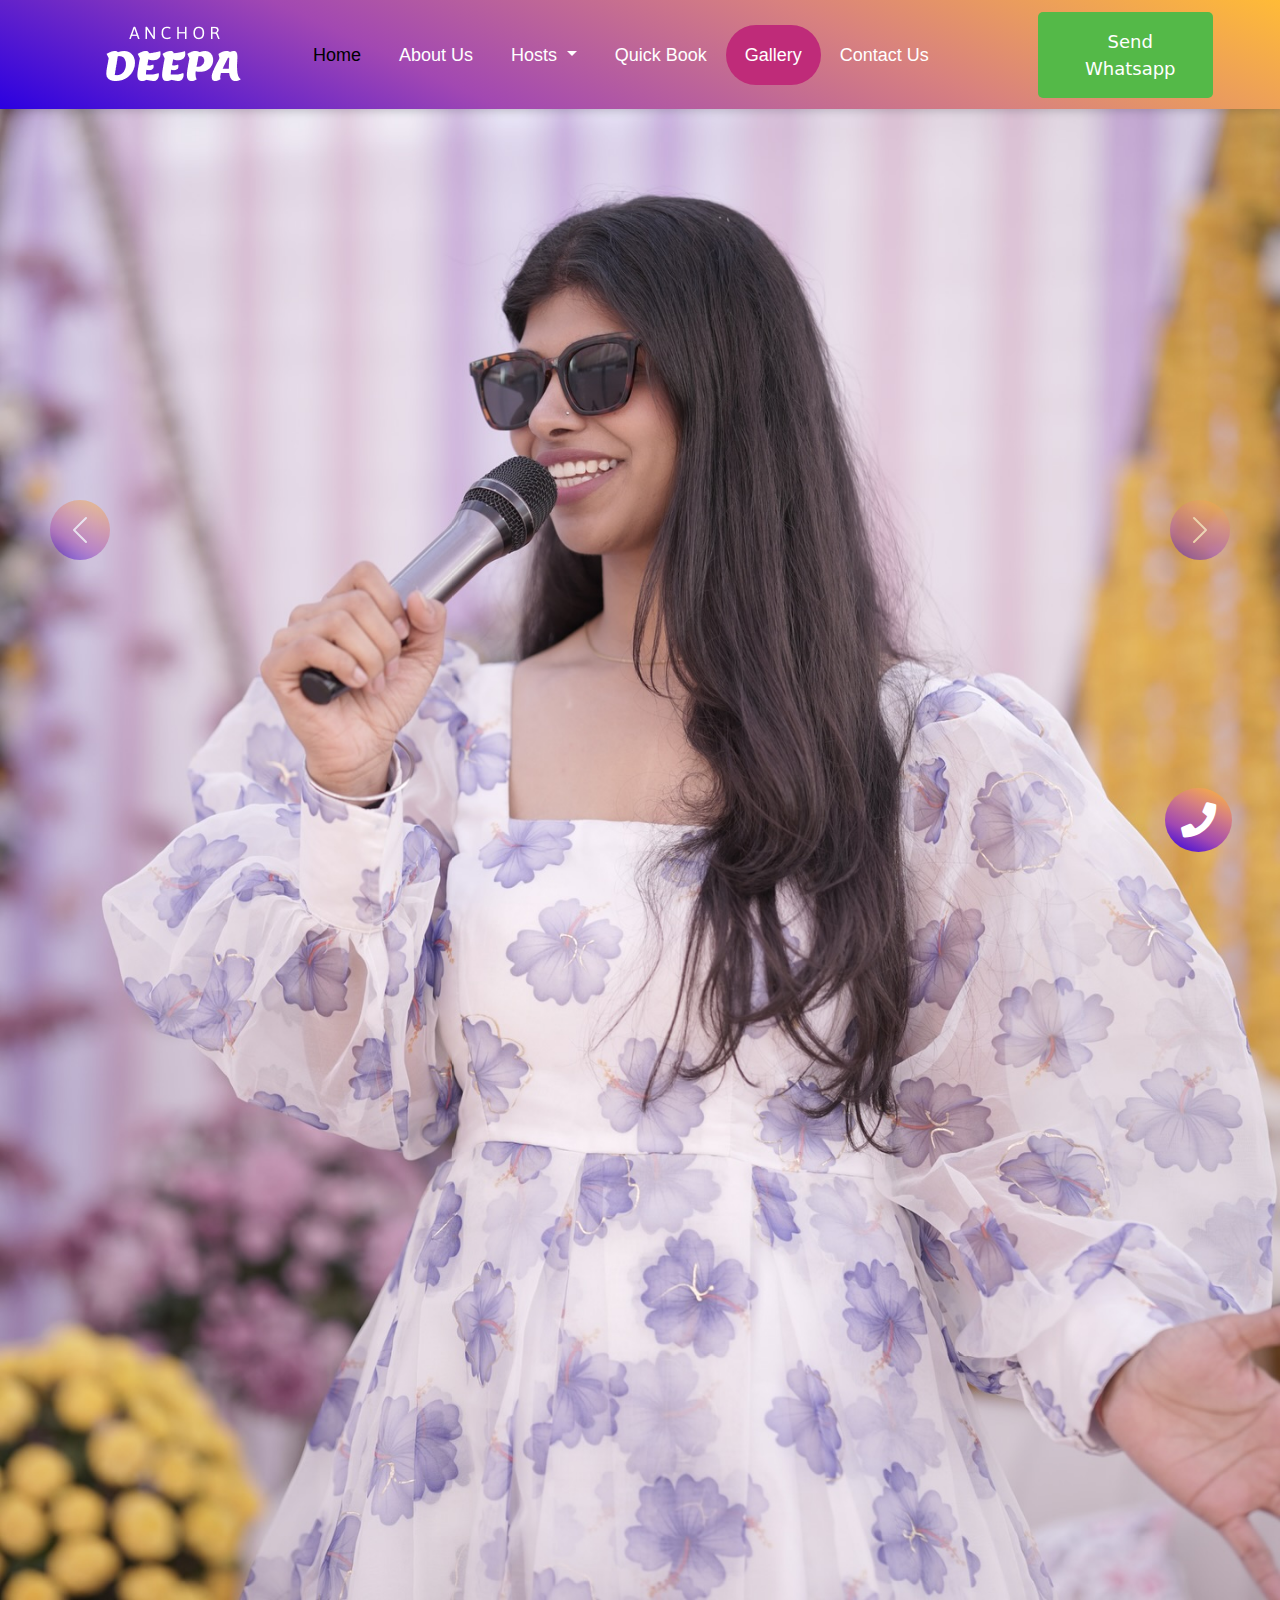
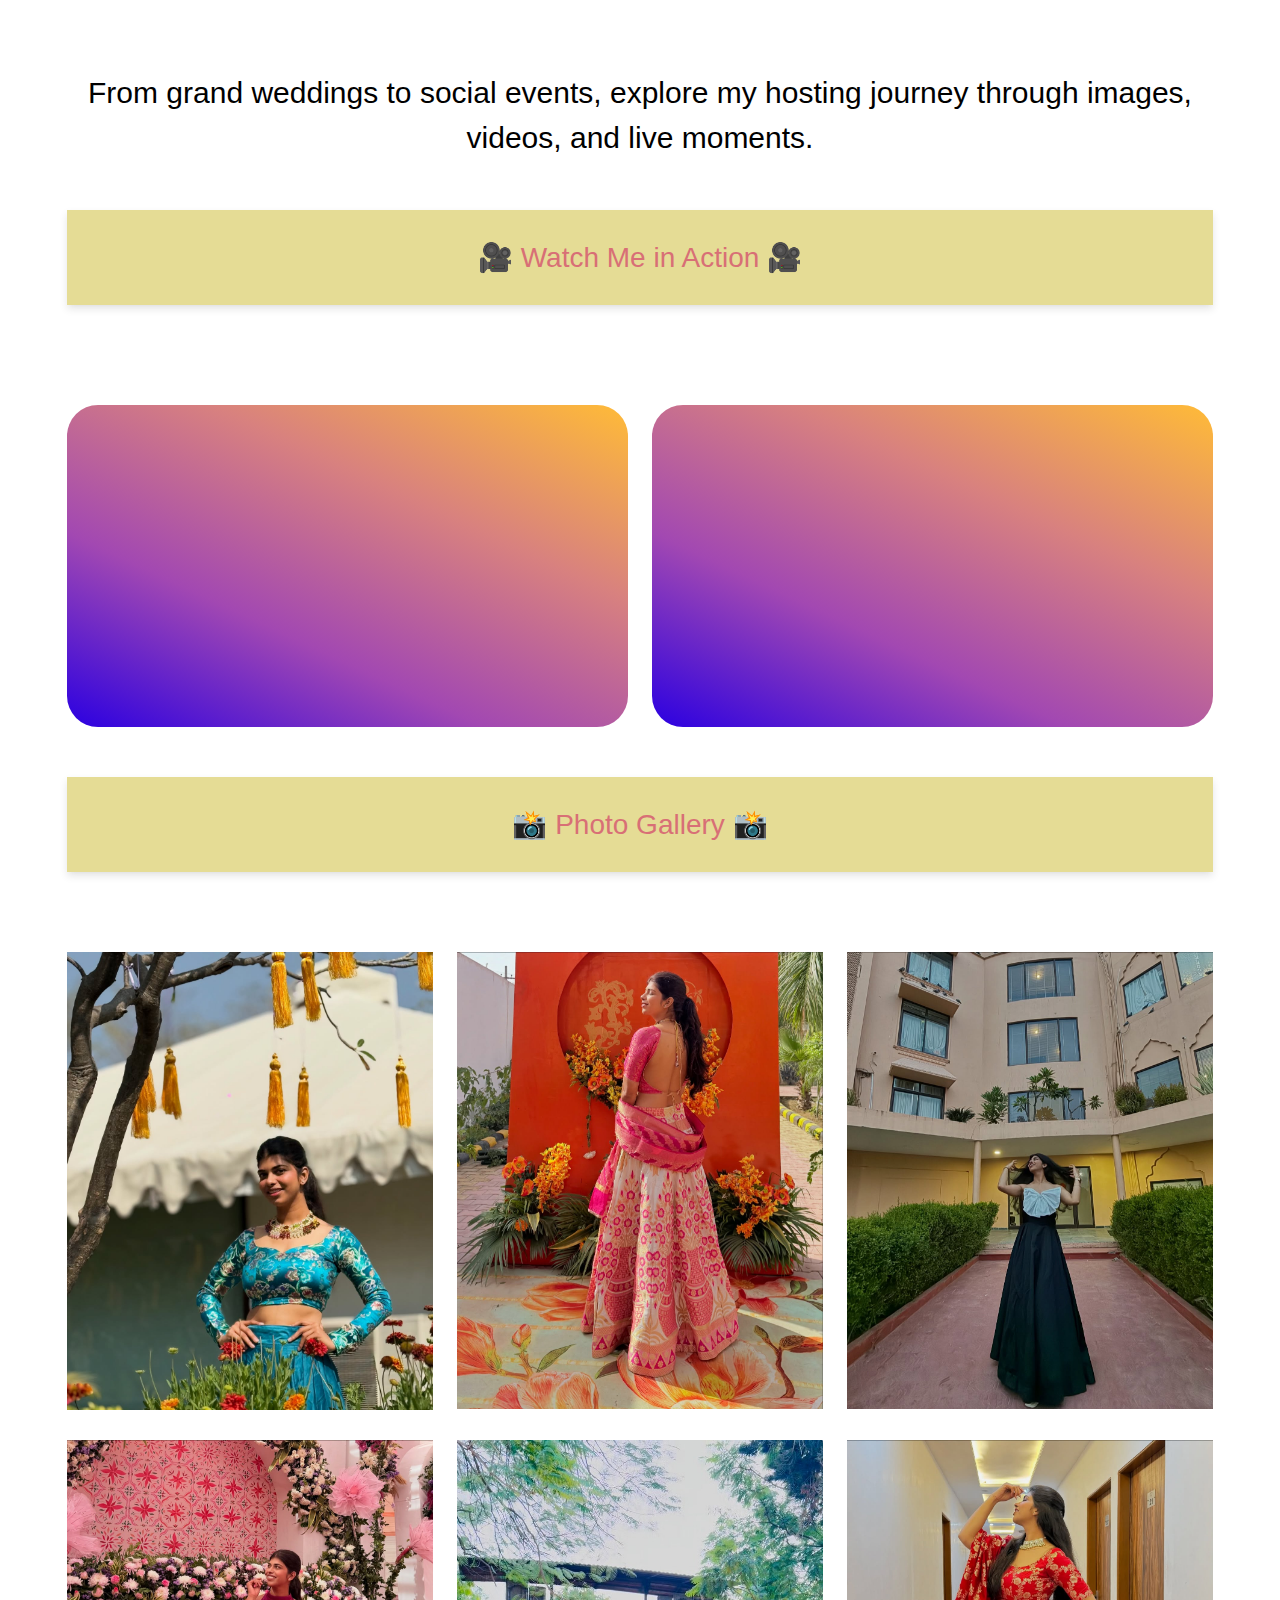
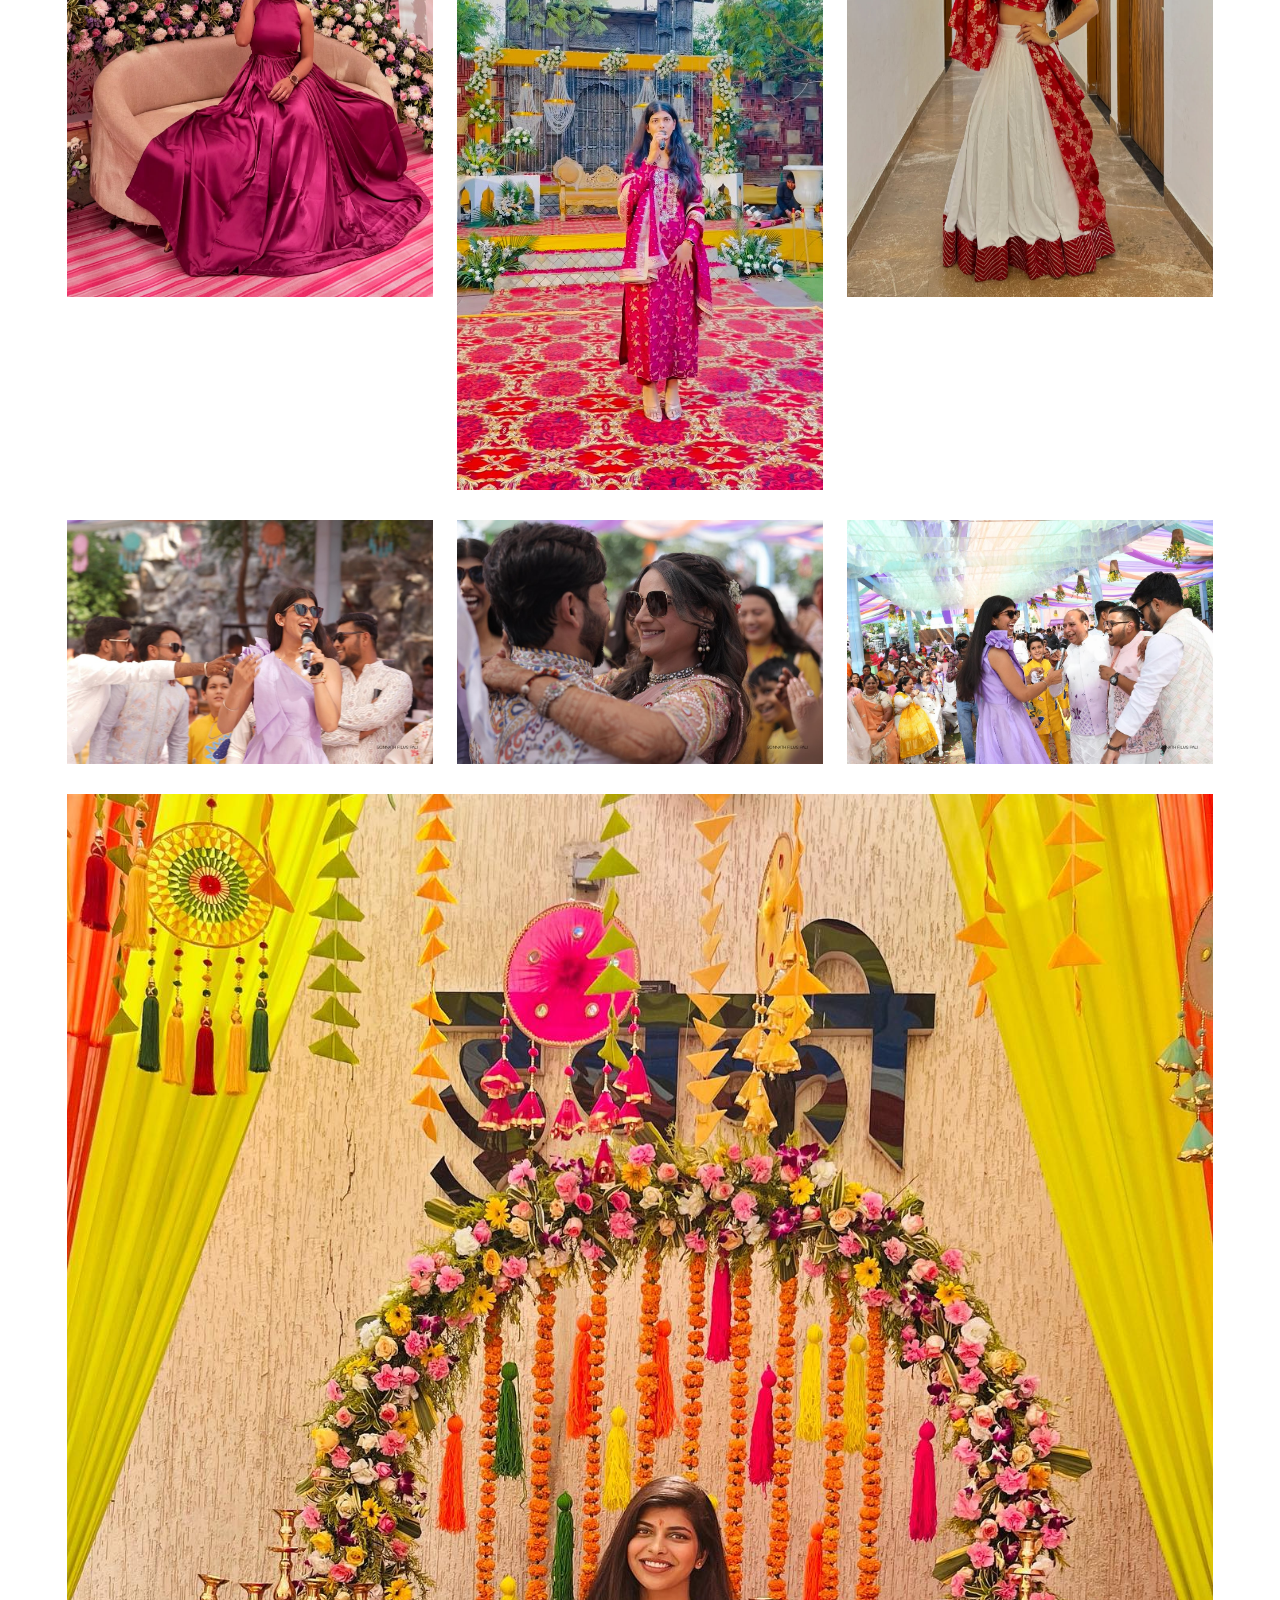
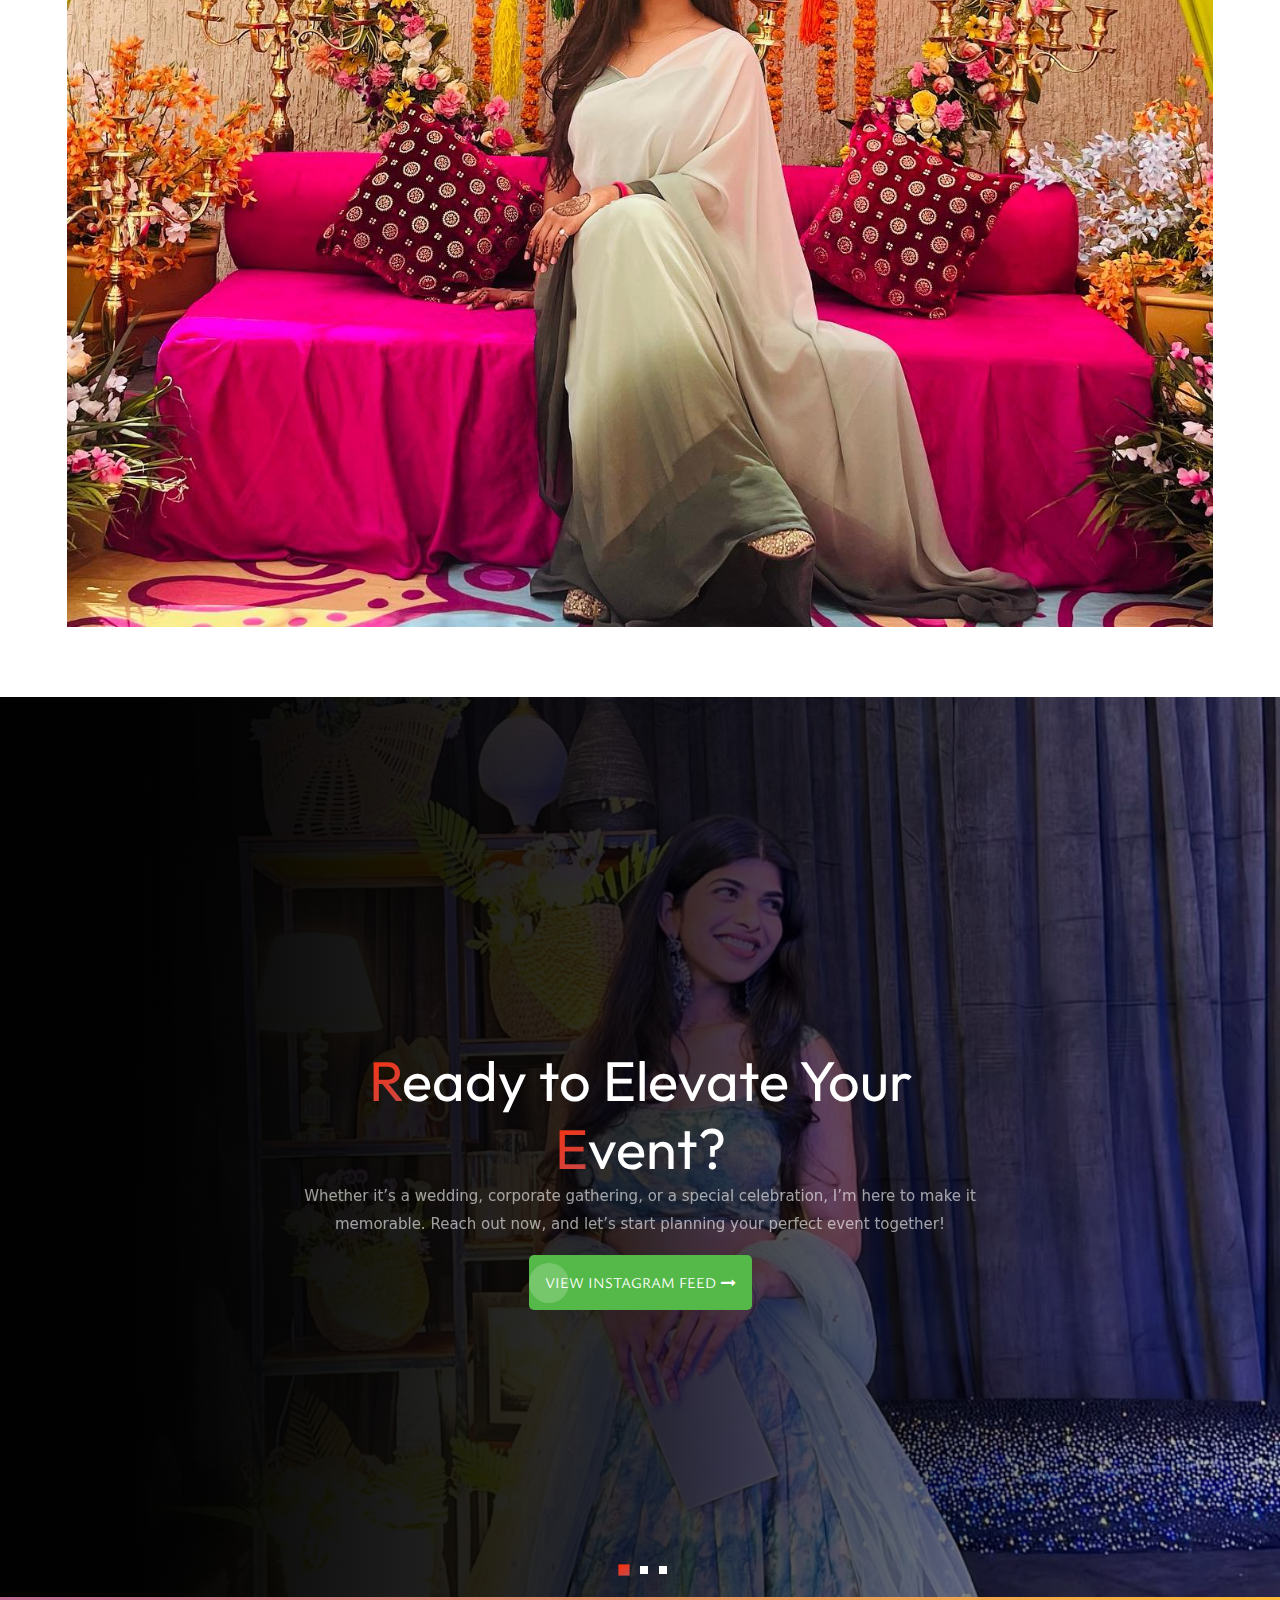
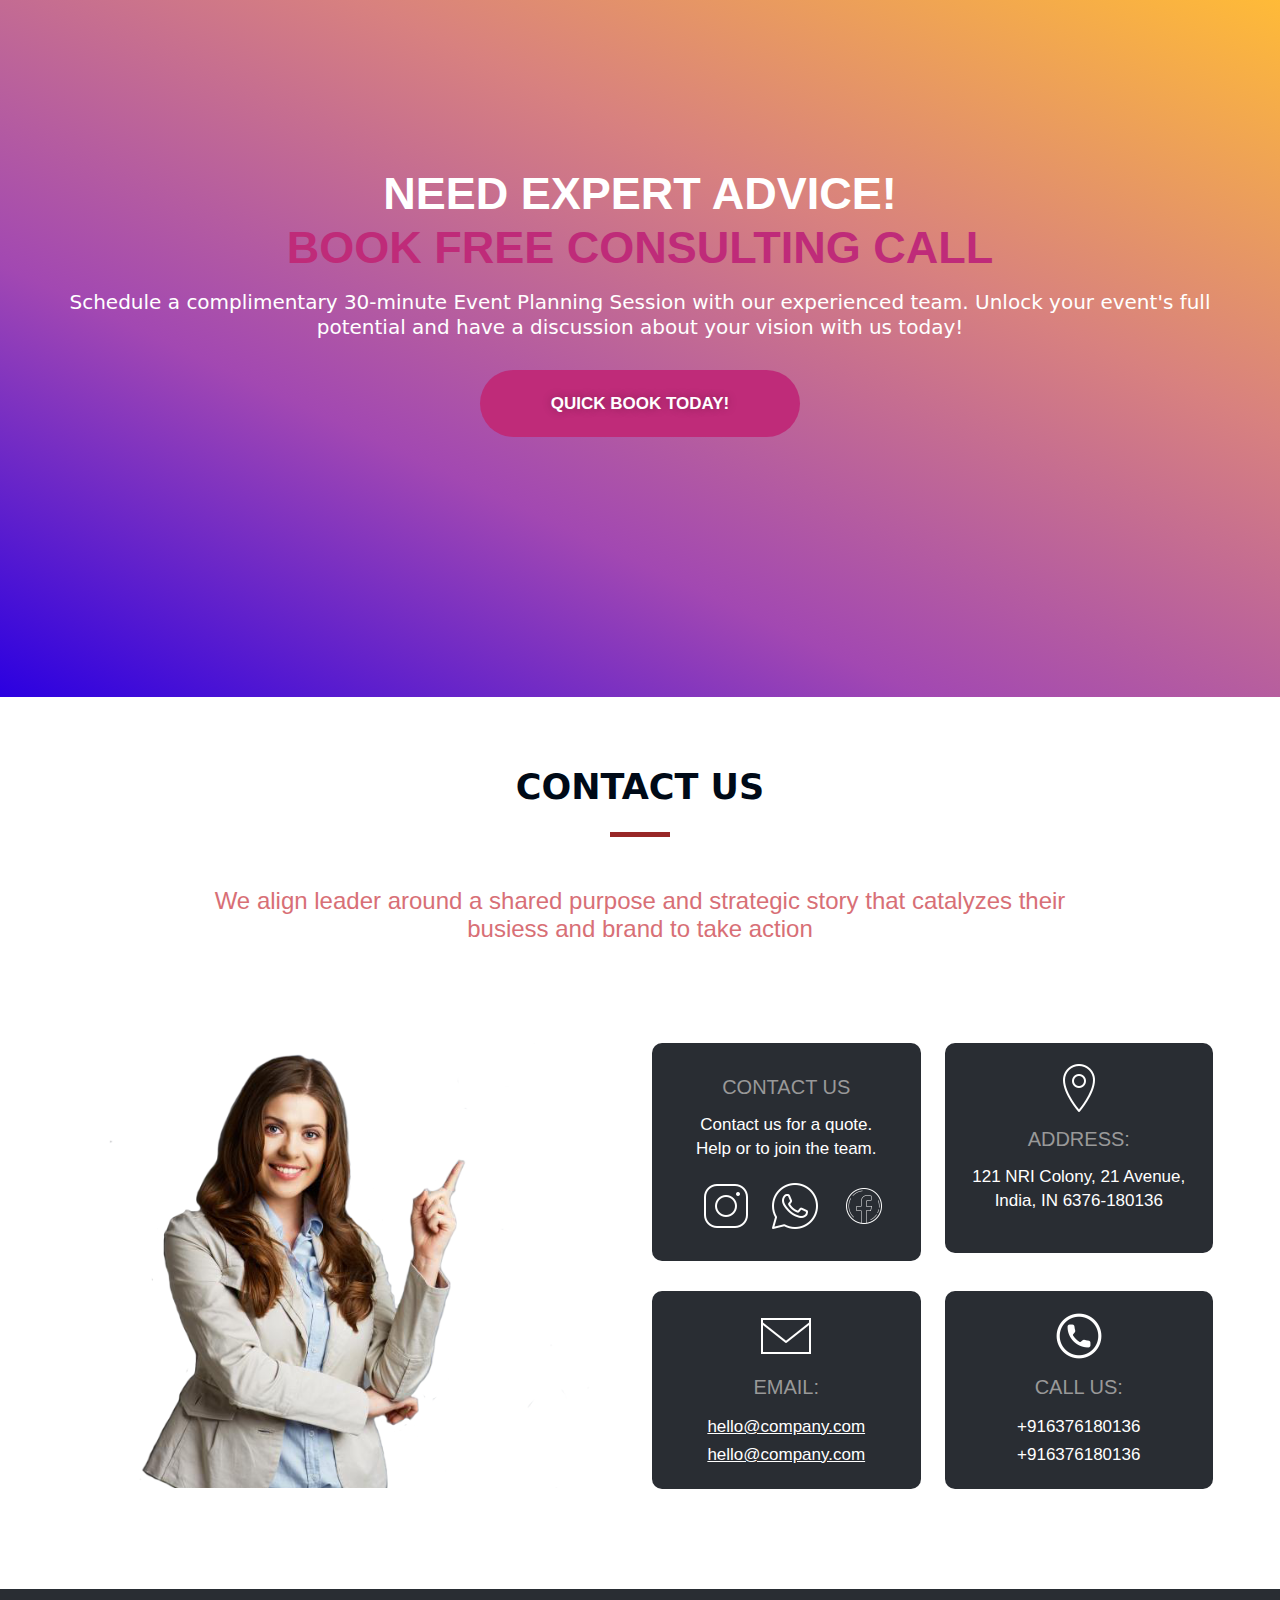
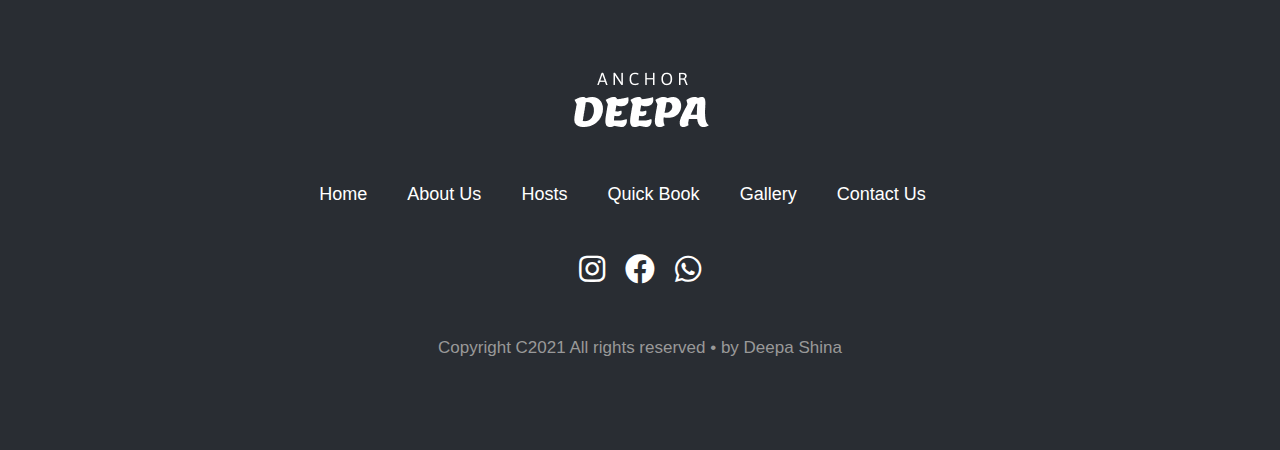
==== commit 0b1c691f: "Initial commit" ====
--- a/index.html
+++ b/index.html
@@ -1,6 +1,7 @@
 <!DOCTYPE html>
 <html lang="en">
 <head>
+  <link rel="shortcut icon" href="picofme (4).png" type="image/x-icon">
     <meta charset="UTF-8">
     <meta name="viewport" content="width=device-width, initial-scale=1.0">
     <title>Anchordeepa</title>
@@ -11,7 +12,9 @@
     <link href="https://fonts.googleapis.com/css2?family=Outfit:wght@100;200;300;400;500;600;700;800;900&family=Ysabeau+Infant:wght@1;100;200;300;400;500;600;700;800;900;1000&display=swap" rel="stylesheet" />
     <script src="https://ajax.googleapis.com/ajax/libs/jquery/3.6.1/jquery.min.js"></script>
     <link rel="stylesheet" href="	https://cdn.jsdelivr.net/npm/bootstrap@5.3.3/dist/css/bootstrap.min.css">
-    <link rel="stylesheet" href="assests/css/custom.css">
+    <link rel="stylesheet" href="assests/css/custom.css">  
+    <link rel="stylesheet" href="assests/css/responsive.css">
+    
 </head>
 <body>
 
@@ -19,14 +22,14 @@
 <div class="header sticky">
     <nav class="navbar navbar-expand-lg">
         <div class="container">
-           <a class="navbar-brand" href="#"><img src="assests/img/deepka.png"></a>
+           <a class="navbar-brand" href="#"><img class="nav-main-logo" src="assests/img/deepka.png"></a>
            <button class="navbar-toggler" type="button" data-bs-toggle="collapse" data-bs-target="#navbarSupportedContent" aria-controls="navbarSupportedContent" aria-expanded="false" aria-label="Toggle navigation">
              <span class="navbar-toggler-icon"></span>
            </button>
           <div class="collapse navbar-collapse" id="navbarSupportedContent">
             <ul class="navbar-nav mr-auto mb-2 mb-lg-0">
               <li class="nav-item">
-                <a class="nav-link active" aria-current="page" href="index.html">Home</a>
+                <a class="nav-link active" aria-current="page" href="#home">Home</a>
               </li>
               <li class="nav-item">
                 <a class="nav-link" href="about us.html">About Us</a>
@@ -42,30 +45,14 @@
                   <li><a class="dropdown-item" href="#">Social Event</a></li>
                 </ul>
               </li>
-              <!-- <li class="nav-item dropdown">
-                <a class="nav-link dropdown-toggle" href="#" role="button" data-bs-toggle="dropdown" aria-expanded="false">
-                  Location
-                </a>
-                <ul class="dropdown-menu">
-                  <li><a class="dropdown-item" href="#">JAIPUR</a></li>
-                  <li><a class="dropdown-item" href="#">DELHI</a></li>
-                  <li><a class="dropdown-item" href="#">MUMBAI</a></li>
-                  <li><a class="dropdown-item" href="#">KOTA</a></li>
-                  <li><a class="dropdown-item" href="#">UDAIPUR</a></li>
-                  <li><a class="dropdown-item" href="#">JAISLMER</a></li>
-                  <li><a class="dropdown-item" href="#">JHODPUR</a></li>
-                  <li><a class="dropdown-item" href="#">SIKAR</a></li>
-                  <li><a class="dropdown-item" href="#">BIKANER</a></li>
-                </ul>
-              </li> -->
-              <li class="nav-item">
-                <a class="nav-link" href="#">Quick Book</a>
-              </li>
-              <li class="nav-item">
-                <a class="nav-link" href="#">Gallery</a>
-              </li>
-              <li class="nav-item">
-                <a class="nav-link" href="#">Contact Us</a>
+              <li class="nav-item">
+                <a class="nav-link" href="#Quick">Quick Book</a>
+              </li>
+              <li class="nav-item">
+                <a class="nav-link" href="gallery.html">Gallery</a>
+              </li>
+              <li class="nav-item">
+                <a class="nav-link" href="#contact">Contact Us</a>
               </li>
             </ul>
               <form class="d-flex" role="search">
@@ -80,7 +67,7 @@
     
 <!--BANNER SECTION-->
 
-      <div class="banner-section">
+      <div class="banner-section" id="home">
           <div id="carouselExample" class="carousel slide">
             <div class="carousel-inner">
               <div class="carousel-item active">
@@ -126,19 +113,31 @@
                         <div class="row">
                             <div class="col-lg-6">
                                   <div class="video-section">
-                                        <video src="assests/video/IMG_6004.MOV" controls height="400" width="560" loop poster="assests/img/youtube-40.png"  preload="auto" muted></video>
+                                    <iframe width="560" height="315" 
+                                    src="https://www.youtube.com/embed/1fGEmCs5jpE" 
+                                    title="YouTube video player" frameborder="0" 
+                                    allow="accelerometer; autoplay; clipboard-write; encrypted-media; gyroscope; picture-in-picture" 
+                                    allowfullscreen>
+                                  </iframe>
+                                
+                                    <!-- <video src="https://www.youtube.com/watch?v=RAWHXRTKTHw" controls height="400" width="560" loop poster="assests/img/youtube-40.png"  preload="auto" muted></video> -->
                                   </div>
                             </div>
                             <div class="col-lg-6">
                               <div class="video-section">
-                                    <video src="assests/video/IMG_6303.MOV" controls height="400" width="560" loop poster="assests/img/youtube-40.png"  preload="auto" muted></video>
+                                <iframe width="560" height="315" 
+                                src="https://www.youtube.com/embed/OZH-D1E1piA" 
+                                title="YouTube video player" frameborder="0" 
+                                allow="accelerometer; autoplay; clipboard-write; encrypted-media; gyroscope; picture-in-picture" 
+                                allowfullscreen>
+                              </iframe>
                               </div>
                         </div>
                         </div>
                         <div class="main-v-ply">
                           <h1>📸 Photo Gallery 📸</h1>
                       </div>
-                      <div class="gallery">
+                      <div class="gallery-box">
                             <div class="row">
                                   <div class="col-lg-4">
                                     <div class="g-section"><img src="assests/img/deepa_with tree.jpg" alt=""></div>
@@ -244,219 +243,110 @@
 
 <!--.//ABOUT US-->
 
-
- <!--form-section-->    
-               <div class="fo-section">
-                  <div class="container">
-                    <div class="row form-control-center">
-                       <div class="col-md-8"> 
+      <div class="contact-section" id="contact">
+            <div class="container">
+                        <div class="cont-heading">
+                              <h4>CONTACT US</h4>
+                              <div class="bot-inner"></div>
+                              <p>We align leader around a shared purpose and strategic story that catalyzes their <br>busiess and brand to take action</p>
+                        </div>
+                      
                         <div class="row">
-                          <div class="col-lg-6">
-                            <form>
-                              <div class="mb-3">
-                                <label for="exampleInputEmail1" class="form-label">First Name</label>
-                                <input type="email" class="form-control" id="exampleInputEmail1" aria-describedby="emailHelp">                                    
+                              <div class="col-lg-6 col-md-6 col-sm-6">
+                                  <div class="cont-profile">
+                                        <img src="assests/img/pngegg.png" alt="" />
+                                  </div>
                               </div>
-                              <div class="mb-3">
-                                <label for="exampleInputEmail1" class="form-label">Email address</label>
-                                <input type="email" class="form-control" id="exampleInputEmail1" aria-describedby="emailHelp">                                    
-                              </div>                                                                                                         
-                            </form>
-                          </div>
-                          <div class="col-lg-6">
-                            <form>
-                              <div class="mb-3">
-                                <label for="exampleInputEmail1" class="form-label">Last Name</label>
-                                <input type="email" class="form-control" id="exampleInputEmail1" aria-describedby="emailHelp">                                    
+                              <div class="col-lg-6 col-md-6">
+                                    <div class="row">
+                                        <div class="col-lg-6 col-md-6">
+                                              <div class="box-1">
+                                                    <h6>CONTACT US</h6>
+                                                    <p>Contact us for a quote. Help or to join the team.</p>
+                                                    <ul>
+                                                      <li><a href="https://www.instagram.com/anchor_deepa/" target="_blank" ><img src="assests/img/icons8-instagram-50.png" alt=""></a></li>
+                                                      <li><a href="#"><img src="assests/img/icons8-whatsapp-50.png" alt=""></a></li>
+                                                      <li><a href="#"><img src="assests/img/icons8-facebook-100.png" alt=""></a></li>
+                                                    </ul>
+                                              </div>
+                                        </div>
+                                        <div class="col-lg-6 col-md-6">
+                                            <div class="box-2">
+                                                <img src="assests/img/icons8-location-50.png" alt="">
+                                                <h6>ADDRESS:</h6>
+                                                <p>121 NRI Colony, 21 Avenue,
+                                                  India, IN 6376-180136</p>
+                                            </div>
+                                        </div>
+                                        <div class="col-lg-6 col-md-6">
+                                          <div class="box-2">
+                                              <img src="assests/img/icons8-email-50.png" alt="">
+                                              <h6>EMAIL:</h6>
+                                              <a href="mailto:akashsansi2002@gmail.com"><u>hello@company.com</u></a>
+                                              <a href="akashsansi2002@gmail.com"><u>hello@company.com</u></a>
+                                          </div>
+                                      </div>
+                                      <div class="col-lg-6 col-md-6">
+                                        <div class="box-2">
+                                            <img src="assests/img/icons8-phone-call-50.png" alt="">
+                                            <h6>CALL US:</h6>
+                                              <a href="tel:+916376180136">+916376180136</a>
+                                              <a href="tel:+916376180136">+916376180136</a>
+                                        </div>
+                                    </div>
+                                    </div>
                               </div>
-                              <div class="mb-3">
-                                <label for="exampleInputEmail1" class="form-label">Phone</label>
-                                <input type="number" class="form-control" id="exampleInputNumber" aria-describedby="exampleInputNumber">                                    
-                              </div>                                                                                                              
-                            </form>
-                          </div>  
-                          <div class="col-lg-12">
-                            <div class="mb-3">
-                              <label for="exampleInputtext" class="form-label">Services</label>
-                              <input type="text" class="form-control" id="exampleInputtext2">
-                            </div> 
-                          </div> 
-                          <div class="col-lg-12">
-                          <div class="mb-3">
-                            <label for="exampleFormControlTextarea1" class="form-label">Message goes here</label>
-                            <textarea class="form-control" id="exampleFormControlTextarea1" rows="3"></textarea>
-                          </div>
-                        </div>
-                        <div class="col-lg-12">
-                          <button type="submit" class="btn btn-primary">SEND MESSAGE</button> 
-                        </div>
-                        </div>
-                     </div>
-              </div>                               
-        <div class="clearfix"></div>
-  </div>
-</div>
-<!--.//form-section-->   
-
-        <!--whatsapp chat boot-->
-
-
-            <div class="whatsapp-chat">
-                    <div class="container">
-                      <input class="chat-menu hidden" id="offchat-menu" type="checkbox" />
-                      <div class="sticky-button" id="sticky-button">
-                        <label for="offchat-menu">
-                          <svg class="chat-icon" viewBox="0 0 24 24">
-                            <path d="M12.04 2C6.58 2 2.13 6.45 2.13 11.91C2.13 13.66 2.59 15.36 3.45 16.86L2.05 22L7.3 20.62C8.75 21.41 10.38 21.83 12.04 21.83C17.5 21.83 21.95 17.38 21.95 11.92C21.95 9.27 20.92 6.78 19.05 4.91C17.18 3.03 14.69 2 12.04 2M12.05 3.67C14.25 3.67 16.31 4.53 17.87 6.09C19.42 7.65 20.28 9.72 20.28 11.92C20.28 16.46 16.58 20.15 12.04 20.15C10.56 20.15 9.11 19.76 7.85 19L7.55 18.83L4.43 19.65L5.26 16.61L5.06 16.29C4.24 15 3.8 13.47 3.8 11.91C3.81 7.37 7.5 3.67 12.05 3.67M8.53 7.33C8.37 7.33 8.1 7.39 7.87 7.64C7.65 7.89 7 8.5 7 9.71C7 10.93 7.89 12.1 8 12.27C8.14 12.44 9.76 14.94 12.25 16C12.84 16.27 13.3 16.42 13.66 16.53C14.25 16.72 14.79 16.69 15.22 16.63C15.7 16.56 16.68 16.03 16.89 15.45C17.1 14.87 17.1 14.38 17.04 14.27C16.97 14.17 16.81 14.11 16.56 14C16.31 13.86 15.09 13.26 14.87 13.18C14.64 13.1 14.5 13.06 14.31 13.3C14.15 13.55 13.67 14.11 13.53 14.27C13.38 14.44 13.24 14.46 13 14.34C12.74 14.21 11.94 13.95 11 13.11C10.26 12.45 9.77 11.64 9.62 11.39C9.5 11.15 9.61 11 9.73 10.89C9.84 10.78 10 10.6 10.1 10.45C10.23 10.31 10.27 10.2 10.35 10.04C10.43 9.87 10.39 9.73 10.33 9.61C10.27 9.5 9.77 8.26 9.56 7.77C9.36 7.29 9.16 7.35 9 7.34C8.86 7.34 8.7 7.33 8.53 7.33Z" />
-                          </svg>
-                          <svg class="close-icon" viewBox="0 0 512 512">
-                            <path d="M278.6 256l68.2-68.2c6.2-6.2 6.2-16.4 0-22.6-6.2-6.2-16.4-6.2-22.6 0L256 233.4l-68.2-68.2c-6.2-6.2-16.4-6.2-22.6 0-3.1 3.1-4.7 7.2-4.7 11.3 0 4.1 1.6 8.2 4.7 11.3l68.2 68.2-68.2 68.2c-3.1 3.1-4.7 7.2-4.7 11.3 0 4.1 1.6 8.2 4.7 11.3 6.2 6.2 16.4 6.2 22.6 0l68.2-68.2 68.2 68.2c6.2 6.2 16.4 6.2 22.6 0 6.2-6.2 6.2-16.4 0-22.6L278.6 256z" />
-                          </svg>
-                        </label>
+                        </div>
+                  <div class="clearfix"></div>
+            </div>
+      </div>
+
+
+        <!--START FOOTER SECTION-->
+
+
+      <div class="footer">
+            <div class="container">
+                      <div class="ftr-heading">
+                          <img src="assests/img/deepka.png" alt="">
                       </div>
-                      <div class="sticky-chat">
-                        <div class="chat-content">
-                          <div class="chat-header">
-                            <svg viewBox="0 0 32 32">
-                              <path d="M24,22a1,1,0,0,1-.64-.23L18.84,18H17A8,8,0,0,1,17,2h6a8,8,0,0,1,2,15.74V21a1,1,0,0,1-.58.91A1,1,0,0,1,24,22ZM17,4a6,6,0,0,0,0,12h2.2a1,1,0,0,1,.64.23L23,18.86V16.92a1,1,0,0,1,.86-1A6,6,0,0,0,23,4Z" />
-                              <rect height="2" width="2" x="19" y="9"></rect>
-                              <rect height="2" width="2" x="14" y="9"></rect>
-                              <rect height="2" width="2" x="24" y="9"></rect>
-                              <path d="M8,30a1,1,0,0,1-.42-.09A1,1,0,0,1,7,29V25.74a8,8,0,0,1-1.28-15,1,1,0,1,1,.82,1.82,6,6,0,0,0,1.6,11.4,1,1,0,0,1,.86,1v1.94l3.16-2.63A1,1,0,0,1,12.8,24H15a5.94,5.94,0,0,0,4.29-1.82,1,1,0,0,1,1.44,1.4A8,8,0,0,1,15,26H13.16L8.64,29.77A1,1,0,0,1,8,30Z" />
-                            </svg>
-                            <div class="title">Hello! <span>Click one of our contact below to chat on Whatsapp</span>
-                            </div>
-                          </div>
-                          <div class="chat-text"><span><strong>Deepa Shina:</strong><br>Hello 👋 Contact us+63761800136 </span>
-                          </div>
-                        </div>
-                        <a class="chat-button" href="https://web.whatsapp.com/" target="_blank">
-                          <span>Digite sua mensagem</span>
-                          <svg viewBox="0 0 32 32">
-                            <path d="M19.47,31a2,2,0,0,1-1.8-1.09l-4-7.57a1,1,0,0,1,1.77-.93l4,7.57L29,3.06,3,12.49l9.8,5.26,8.32-8.32a1,1,0,0,1,1.42,1.42l-8.85,8.84a1,1,0,0,1-1.17.18L2.09,14.33a2,2,0,0,1,.25-3.72L28.25,1.13a2,2,0,0,1,2.62,2.62L21.39,29.66A2,2,0,0,1,19.61,31Z" />
-                          </svg>
+                      <div class="ftr-list">
+                            <ul>
+                              <li><a href="#">Home</a></li>
+                              <li><a href="#">About Us</a></li>
+                              <li><a href="#">Hosts</a></li>
+                              <li><a href="#">Quick Book</a></li>
+                              <li><a href="#">Gallery</a></li>
+                              <li><a href="#">Contact Us</a></li>
+                            </ul>
+                      </div>
+                      <div class="social-icons">
+                        <a href="https://www.instagram.com/anchor_deepa/" target="_blank" class="icon instagram">
+                            <i class="fab fa-instagram"></i>
                         </a>
-                      </div>
-                      
+                        <a href="https://www.facebook.com" target="_blank" class="icon facebook">
+                            <i class="fab fa-facebook"></i>
+                        </a>
+                        <a href="https://wa.me/YOURNUMBER" target="_blank" class="icon whatsapp">
+                            <i class="fab fa-whatsapp"></i>
+                        </a>
                     </div>
+                    <p class="copyright">Copyright C2021 All rights reserved • by Deepa Shina</p>
+                  <div class="clearfix"></div>
             </div>
-
-<!---START FOOTER SECTION-->
-
-            <footer class="footer-section">
-              <div class="container">
-                  <div class="footer-cta pt-5 pb-5">
-                      <div class="row">
-                          <div class="col-xl-4 col-md-4 mb-30">
-                              <div class="single-cta">
-                                  <i class="fas fa-map-marker-alt"></i>
-                                  <div class="cta-text">
-                                      <h4>Find us</h4>
-                                      <span>263 Prtap Nagar, sw 54321, Jaipur</span>
-                                  </div>
-                              </div>
-                          </div>
-                          <div class="col-xl-4 col-md-4 mb-30">
-                              <div class="single-cta">
-                                  <i class="fas fa-phone"></i>
-                                  <div class="cta-text">
-                                      <h4>Call us</h4>
-                                      <span>6376180136</span>
-                                  </div>
-                              </div>
-                          </div>
-                          <div class="col-xl-4 col-md-4 mb-30">
-                              <div class="single-cta">
-                                  <i class="far fa-envelope-open"></i>
-                                  <div class="cta-text">
-                                      <h4>Mail us</h4>
-                                      <span>akashsansi2002@gmail.com</span>
-                                  </div>
-                              </div>
-                          </div>
-                      </div>
-                  </div>
-                  <div class="footer-content pt-5 pb-5">
-                      <div class="row">
-                          <div class="col-xl-4 col-lg-4 mb-50">
-                              <div class="footer-widget">
-                                  <div class="footer-logo">
-                                      <a href="index.html"><img src="assests/img/deepka.png"></a>
-                                  </div>
-                                  <div class="footer-text">
-                                      <p>Schedule a complimentary 30-minute Event Planning Session with our experienced team. Unlock your event's full potential and have a discussion about your vision with us today! </p>
-                                  </div>
-                                  <div class="footer-social-icon">
-                                      <span>Follow us</span>
-                                      <a href="#"><i class="fab fa-facebook-f facebook-bg"></i></a>                                      
-                                      <a href="#"><i class="fab fa-twitter twitter-bg"></i></a>
-                                      <a href="#"><i class="fab fa-google-plus-g google-bg"></i></a>
-                                  </div>
-                              </div>
-                          </div>
-                          <div class="col-xl-4 col-lg-4 col-md-6 mb-30">
-                              <div class="footer-widget">
-                                  <div class="footer-widget-heading">
-                                      <h3>Useful Links</h3>
-                                  </div>
-                                  <ul>
-                                      <li><a href="#">Home</a></li>
-                                      <li><a href="#">about</a></li>
-                                      <li><a href="#">services</a></li>
-                                      <li><a href="#">portfolio</a></li>
-                                      <li><a href="#">Contact</a></li>
-                                      <li><a href="#">About us</a></li>
-                                      <li><a href="#">Our Services</a></li>
-                                      <li><a href="#">Expert Team</a></li>
-                                      <li><a href="#">Contact us</a></li>
-                                      <li><a href="#">Latest News</a></li>
-                                  </ul>
-                              </div>
-                          </div>
-                          <div class="col-xl-4 col-lg-4 col-md-6 mb-50">
-                              <div class="footer-widget">
-                                  <div class="footer-widget-heading">
-                                      <h3>Subscribe</h3>
-                                  </div>
-                                  <div class="footer-text mb-25">
-                                      <p>Don’t miss to subscribe to our new feeds, kindly fill the form below.</p>
-                                  </div>
-                                  <div class="subscribe-form">
-                                      <form action="#">
-                                          <input type="text" placeholder="Email Address">
-                                          <button><i class="fab fa-telegram-plane"></i></button>
-                                      </form>
-                                  </div>
-                              </div>
-                          </div>
-                      </div>
-                  </div>
-              </div>
-              <div class="copyright-area">
-                  <div class="container">
-                      <div class="row">
-                          <div class="col-xl-6 col-lg-6 text-center text-lg-left">
-                              <div class="copyright-text">
-                                  <p>Copyright &copy; 2018, All Right Reserved <a href="https://www.instagram.com/anchor_deepa/">Deepa</a></p>
-                              </div>
-                          </div>
-                          <div class="col-xl-6 col-lg-6 d-none d-lg-block text-right">
-                              <div class="footer-menu">
-                                  <ul>
-                                      <li><a href="#">Home</a></li>
-                                      <li><a href="#">Terms</a></li>
-                                      <li><a href="#">Privacy</a></li>
-                                      <li><a href="#">Policy</a></li>
-                                      <li><a href="#">Contact</a></li>
-                                  </ul>
-                              </div>
-                          </div>
-                      </div>
-                  </div>
-              </div>
-          </footer>
-
-          <!---//END  FOOTER SECTION-->
+      </div>
+
+        <!--.//START FOOTER SECTION-->
+
+        <section class="call-buton">
+          <a class="cc-calto-action-ripple" href="tel:6376180136"><i class="fa fa-phone"></i><span class="num"></span></a>
+        </section>
+    
+    <!--Scroll up and dawun btn -->    
+        <!-- <a id="button"></a> -->
+
+        <!--.//Scroll up and dawun btn -->    
+
 
 <script src="assests/js/app.js"></script>
 <script src="	https://cdn.jsdelivr.net/npm/bootstrap@5.3.3/dist/js/bootstrap.bundle.min.js"></script>
--- a/assests/css/custom.css
+++ b/assests/css/custom.css
@@ -1,14 +1,14 @@
 body {margin: 0; padding: 0;}
 .container {max-width: 1170px;}
 
-.sticky {width: 100%; position: fixed; z-index: 1;}
+.sticky {width: 100%; position: fixed; z-index: 1; top: 0;}
  
 .navbar {background-image: linear-gradient(25deg, #2b00e1, #a248b2, #d8817f, #ffbb37)}
 .nav-item {padding: 10px 11px;}
 .navbar-nav li:nth-child(5).nav-item {background-color: #BF2B79; border-radius: 35px;}
 .header {margin: 0; box-shadow: 0px 2px 8px 0px rgba(60, 64, 67, 0.25); z-index: 99; }
 .nav-link {font-size: 18px; line-height: 24px; color: #fff; font-family: 'Segoe UI', Tahoma, Geneva, Verdana, sans-serif;}
-
+.nav-main-logo {margin: 0;}
 
 .btn {background: #54b948; color: #fff; border: 1px solid #fff; width: 175px; padding: 13px; margin-left: 90px; }
 .w-btn {display: block; color: #fff; font-size: 18px; text-align: center; margin-left: 10px; }
@@ -22,14 +22,13 @@
 
 
 .banner-section {background:#fff url(../img/mic_picture.jpg) center top no-repeat; width: 100%;  background-size: cover; opacity: 1; }
-
 .action-ply {background: #fff;  padding: 70px 0 70px 0; }
 .sub-heading {margin: 0;}
 .sub-heading p {font-size: 30px; font-family: 'Segoe UI', Tahoma, Geneva, Verdana, sans-serif; line-height: 45px; color: #000; text-align: center;}
 .main-v-ply {width: 100%; margin-bottom: 50px; box-shadow: 0 3px 6px -5px rgba(0, 0, 0, 0.1), 0 4px 8px rgba(0, 0, 0, 0.1); background: #dbcf6dba; padding: 30px 0; margin-top: 50px; }
 .main-v-ply h1 {font-size: 28px; cursor: pointer; font-family: 'Lucida Sans', 'Lucida Sans Regular', 'Lucida Grande', 'Lucida Sans Unicode', Geneva, Verdana, sans-serif; line-height: 35px; color: #d86f76; text-align: center; }
-.video-section { background-image: linear-gradient(25deg, #2b00e1, #a248b2, #d8817f, #ffbb37); height: 400px; margin: 50px 0 0 0;     rotate: -1deg; border-radius: 31px; overflow: hidden; }
-.gallery {margin: 0;}
+.video-section { background-image: linear-gradient(25deg, #2b00e1, #a248b2, #d8817f, #ffbb37);  margin: 50px 0 0 0;  border-radius: 31px; overflow: hidden; }
+/* .gallery {margin: 0;} */
 .g-section {width: 100%; margin-top: 30px; }
 .g-section img {max-width: 100%;}
 
@@ -83,11 +82,11 @@
 /***************************
             DEFAULT
 ****************************/
-body{
+/* body{
     margin:0;
     overflow-x:hidden !important;
     font-family: var(--default_font);
-}
+} */
 
 a{
     text-decoration:none !important;
@@ -214,7 +213,7 @@
     width:100%;
 }
 
-@media (max-width:920px){
+/* @media (max-width:920px){
     .flex{
         flex-wrap:wrap;
     }
@@ -242,7 +241,7 @@
     a, p, .btn{
         font-size:12px;
     }
-}
+} */
 
 .slider {
     position: relative;
@@ -400,7 +399,7 @@
     transform: scale(1.4);
     background:var(--primary) !important;
 }
-
+/* 
 @media screen and (max-width: 920px) {
     header{
         height:70vh;
@@ -432,7 +431,7 @@
         top:-30px;
         right:-10px;
     }
-}
+} */
 
 
 
@@ -452,394 +451,243 @@
 
 
 
-.about-banner {background: url(../img/homepage-hero-banner.jpg) center top no-repeat; height: 600px;}
-
-
-
-
-
-/*start form section */
-.fo-section {padding: 70px 0 70px 0;}
-.btn-primary {width: 230px;  margin-left: 0; font-size: 16px;font-weight: 700; padding: 11px 20px;  margin-top: 19px; }
-.btn:hover{background: rebeccapurple;}
-.fo-section .btn-primary{border: none;}
-.form-label {font-size: 16px; font-weight: 700; line-height: 20px; color: #0c2957;}
-.form-control{background: rgb(225, 229, 233); padding: 11px 20px; }
-/*textarea.form-control  {min-height: 160px;}*/
-.form-control:focus{ background: rgb(225, 229, 233); box-shadow: none;}
-.form-control-center {justify-content: center;}
-
-
-
-.whatsapp-chat {margin: 0;}
-.hidden {
-    display: none;
-  }
+/* Call button */
+
+.call-buton .cc-calto-action-ripple {
+	z-index: 99999;
+	position: fixed;
+	right: 3rem;
+	bottom: 3rem;
+	background: linear-gradient(25deg, #2b00e1, #a248b2, #d8817f, #ffbb37);
+	width: 4rem;
+	height: 4rem;
+	padding: 1rem;
+	border-radius: 100%;
+	-webkit-box-sizing: border-box;
+	box-sizing: border-box;
+	color: #ffffff;
+	-webkit-animation: cc-calto-action-ripple 0.6s linear infinite;
+	animation: cc-calto-action-ripple 0.6s linear infinite;
+	display: -webkit-box;
+	display: -webkit-flex;
+	display: -ms-flexbox;
+	display: flex;
+	justify-items: center;
+	-webkit-box-align: center;
+	-webkit-align-items: center;
+	-ms-flex-align: center;
+	align-items: center;
+	text-decoration: none; }
+	.call-buton .cc-calto-action-ripple i {
+	  -webkit-transition: 0.3s ease;
+	  transition: 0.3s ease;
+	  font-size: 2.2rem; }
+	.call-buton .cc-calto-action-ripple:hover i {
+	  -webkit-transform: rotate(135deg);
+	  transform: rotate(135deg); }
   
-  .sticky-button {
+  @-webkit-keyframes cc-calto-action-ripple {
+	0% {
+	  -webkit-box-shadow: 0 4px 10px rgba(236, 139, 0, 0.2), 0 0 0 0 rgba(236, 139, 0, 0.2), 0 0 0 5px rgba(236, 139, 0, 0.2), 0 0 0 10px rgba(236, 139, 0, 0.2);
+	  box-shadow: 0 4px 10px rgba(236, 139, 0, 0.2), 0 0 0 0 rgba(236, 139, 0, 0.2), 0 0 0 5px rgba(236, 139, 0, 0.2), 0 0 0 10px rgba(236, 139, 0, 0.2); }
+	100% {
+	  -webkit-box-shadow: 0 4px 10px rgba(236, 139, 0, 0.2), 0 0 0 5px rgba(236, 139, 0, 0.2), 0 0 0 10px rgba(236, 139, 0, 0.2), 0 0 0 20px rgba(236, 139, 0, 0);
+	  box-shadow: 0 4px 10px rgba(236, 139, 0, 0.2), 0 0 0 5px rgba(236, 139, 0, 0.2), 0 0 0 10px rgba(236, 139, 0, 0.2), 0 0 0 20px rgba(236, 139, 0, 0); } }
+  
+  @keyframes cc-calto-action-ripple {
+	0% {
+	  -webkit-box-shadow: 0 4px 10px rgba(236, 139, 0, 0.2), 0 0 0 0 rgba(236, 139, 0, 0.2), 0 0 0 5px rgba(236, 139, 0, 0.2), 0 0 0 10px rgba(236, 139, 0, 0.2);
+	  box-shadow: 0 4px 10px rgba(236, 139, 0, 0.2), 0 0 0 0 rgba(236, 139, 0, 0.2), 0 0 0 5px rgba(236, 139, 0, 0.2), 0 0 0 10px rgba(236, 139, 0, 0.2); }
+	100% {
+	  -webkit-box-shadow: 0 4px 10px rgba(236, 139, 0, 0.2), 0 0 0 5px rgba(236, 139, 0, 0.2), 0 0 0 10px rgba(236, 139, 0, 0.2), 0 0 0 20px rgba(236, 139, 0, 0);
+	  box-shadow: 0 4px 10px rgba(236, 139, 0, 0.2), 0 0 0 5px rgba(236, 139, 0, 0.2), 0 0 0 10px rgba(236, 139, 0, 0.2), 0 0 0 20px rgba(236, 139, 0, 0); } }
+
+	span.num{
+		position: absolute;
+    color:#000;
+    left: -30%;
+    bottom: -50%;
+	}
+
+/* End Call button */
+
+
+/*START FOOTER SECTION */
+.contact-section {background: #fff; padding: 70px 0 70px 0; }
+.cont-heading {text-align: center; margin-bottom: 100px; }
+.cont-heading h4 {font-size: 35px; color: #000a17; font-weight: 700; line-height: 40px; margin-bottom: 25px; }
+.bot-inner {width: 60px; height: 5px; background: rgb(152, 39, 39); margin-left: auto; margin-right: auto;  }
+.cont-heading p {font-size: 24px; font-family: sans-serif; color:#d86f76; line-height: 28px; margin: 50px 0 0 0;  }
+.cont-profile {margin: 0;}
+.cont-profile img {width: 100%;}
+.box-1 {background: #292d33; padding: 30px;  width: 100%; border-radius: 10px; margin-bottom: 30px; }
+.box-1 p {font-size: 17px; font-family: sans-serif;  color: #fff; text-align: center; margin: 0 0 20px 0; line-height: 24px;   } 
+.box-1 h6 {font-size: 20px; font-family: sans-serif; line-height: 28px; color: #999999; margin: 0 0 12px 0;  text-align: center; margin-bottom: 12px; line-height: 28px; }
+.box-1 ul {margin: 0; padding: 0; display: flex; }
+.box-1 ul li {display: block;  margin-left: 19px; } 
+.box-1 ul li a {display: block; }
+.box-1 ul li a img {width: 50px; height: 50px;}
+.location-info {text-align: center;}
+.box-2 {background: #292d33; padding: 20px;  width: 100%; border-radius: 10px; margin-bottom: 30px; text-align: center; } 
+.box-2 h6 {font-size: 20px; font-family: sans-serif; line-height: 28px; color: #999999; margin: 0 0 12px 0;  text-align: center; margin-top: 12px; line-height: 28px; }
+.box-2 a {  font-size: 17px; font-family: sans-serif;  color: #fff; text-align: center;  line-height: 28px;   } 
+.box-2 p {font-size: 17px; font-family: sans-serif;  color: #fff; text-align: center; margin: 0 0 20px 0; line-height: 24px;   } 
+/*END FOOTER SECTION */
+
+#button {
+    display: inline-block;
+    background-color: #FF9800;
+    width: 50px;
+    height: 50px;
+    text-align: center;
+    border-radius: 50%;
     position: fixed;
-    background-color: #25d366;
-    bottom: 20px;
-    right: 52px;
-    border-radius: 50px;
-    box-shadow: 0 2px 5px 0 rgba(0, 0, 0, 0.1);
-    z-index: 20;
-    overflow: hidden;
-    display: flex;
-    align-items: center;
-    justify-content: center;
-    width: 55px;
-    height: 55px;
-    -webkit-transition: all 0.2s ease-out;
-    transition: all 0.2s ease-out;
-  }
-  
-  .sticky-button svg {
-    margin: auto;
-    fill: #fff;
-    width: 35px;
-    height: 35px;
-  }
-  
-  .sticky-button a,
-  .sticky-button label {
-    cursor: pointer;
-    display: flex;
-    align-items: center;
-    width: 55px;
-    height: 55px;
-    -webkit-transition: all 0.3s ease-out;
-    transition: all 0.3s ease-out;
-  }
-  
-  .sticky-button label svg.close-icon {
-    display: none;
-  }
-  
-  .sticky-chat {
-    position: fixed;
-    bottom: 70px;
+    bottom: -20px;
     right: 20px;
-    width: 320px;
-    -webkit-transition: all 0.3s ease-out;
-    transition: all 0.3s ease-out;
-    z-index: 21;
+    transition: background-color .3s, 
+      opacity .5s, visibility .5s;
     opacity: 0;
     visibility: hidden;
-  }
-  
-  .sticky-chat a {
-    text-decoration: none;
-    font-family: "Roboto", sans-serif;
-    color: #505050;
-  }
-  
-  .sticky-chat svg {
-    width: 35px;
-    height: 35px;
-  }
-  
-  .sticky-chat .chat-content {
-    border-radius: 10px;
-    background-color: #fff;
-    box-shadow: 0 2px 5px 0 rgba(0, 0, 0, 0.25);
-    overflow: hidden;
-    font-family: "Roboto", sans-serif;
-    font-weight: 400;
-  }
-  
-  .sticky-chat .chat-header {
-    position: relative;
-    display: flex;
-    align-items: center;
-    padding: 15px 20px;
-    background-color: #25d366;
-    overflow: hidden;
-  }
-  
-  .sticky-chat .chat-header:after {
-    content: "";
-    display: block;
-    position: absolute;
-    bottom: 0;
-    right: 0;
-    width: 80px;
-    height: 75px;
-    background: rgba(0, 0, 0, 0.04);
-    border-radius: 70px 0 5px 0;
-  }
-  
-  .sticky-chat .chat-header svg {
-    width: 35px;
-    height: 35px;
-    flex: 0 0 auto;
-    fill: #fff;
-  }
-  
-  .sticky-chat .chat-header .title {
-    padding-left: 15px;
-    font-size: 32px;
-    font-weight: 600;
-    font-family: "Roboto", sans-serif;
+    z-index: 1000;
+  }
+  #button::after {
+    content: "\f077";
+    font-family: FontAwesome;
+    font-weight: normal;
+    font-style: normal;
+    font-size: 2em;
+    line-height: 50px;
     color: #fff;
   }
-  
-  .sticky-chat .chat-header .title span {
-    font-size: 15px;
-    font-weight: 400;
-    display: block;
-    line-height: 1.58em;
-    margin: 0;
-    color: #f4f4f4;
-  }
-  
-  .sticky-chat .chat-text {
-    display: flex;
-    flex-wrap: wrap;
-    margin: 30px 20px;
-    font-size: 12px;
-  }
-  
-  .sticky-chat .chat-text span {
-    display: inline-block;
-    margin-right: auto;
-    padding: 10px;
-    background-color: #f0f5fb;
-    border-radius: 0px 15px 15px;
-  }
-  
-  .sticky-chat .chat-text span:after {
-    content: "just now";
-    display: inline-block;
-    margin-left: 2px;
-    font-size: 9px;
-    color: #989b9f;
-  }
-  
-  .sticky-chat .chat-text span.typing {
-    margin: 15px 0 0 auto;
-    padding: 10px;
-    border-radius: 15px 0px 15px 15px;
-  }
-  
-  .sticky-chat .chat-text span.typing:after {
-    display: none;
-  }
-  
-  .sticky-chat .chat-text span.typing svg {
-    height: 13px;
-    fill: #505050;
-  }
-  
-  .sticky-chat .chat-button {
-    display: flex;
-    align-items: center;
-    margin-top: 15px;
-    padding: 12px 20px;
-    border-radius: 10px;
-    background-color: #fff;
-    box-shadow: 0 2px 5px 0 rgba(0, 0, 0, 0.25);
-    overflow: hidden;
-    font-size: 12px;
-    font-family: "Roboto", sans-serif;
-    font-weight: 400;
-  }
-  
-  .sticky-chat .chat-button svg {
-    width: 20px;
-    height: 20px;
-    fill: #505050;
-    margin-left: auto;
-    transform: rotate(40deg);
-    -webkit-transform: rotate(40deg);
-  }
-  
-  .chat-menu:checked + .sticky-button label {
-    -webkit-transform: rotate(360deg);
-    transform: rotate(360deg);
-  }
-  
-  .chat-menu:checked + .sticky-button label svg.chat-icon {
-    display: none;
-  }
-  
-  .chat-menu:checked + .sticky-button label svg.close-icon {
-    display: table-cell;
-  }
-  
-  .chat-menu:checked + .sticky-button + .sticky-chat {
-    bottom: 90px;
+  #button:hover {
+    cursor: pointer;
+    background-color: #333;
+  }
+  #button:active {
+    background-color: #555;
+  }
+  #button.show {
     opacity: 1;
     visibility: visible;
   }
   
-
-  /*==========================================*/
-   /* start footer section */
-
-  ul {
-    margin: 0px;
-    padding: 0px;
-}
-.footer-section {
-  background-image: linear-gradient(25deg, #2b00e1, #a248b2, #d8817f, #ffbb37);
-  position: relative;
-}
-.footer-cta {
-  border-bottom: 1px solid #373636;
-}
-.single-cta i {
-  color: #20020ea3;
-  font-size: 30px;
-  float: left;
-  margin-top: 8px;
-}
-
-.cta-text {
-  padding-left: 15px;
-  display: inline-block;
-}
-.cta-text h4 {
-  color: #fff;
-  font-size: 24px;
-  font-weight: 600;
-  margin-bottom: 2px;
-}
-.cta-text span {
-  color: #fff;
-  font-family: sans-serif;
-  font-size: 18px;
-}
-.footer-content {
-  position: relative;
-  z-index: 2;
-}
-.footer-pattern img {
-  position: absolute;
-  top: 0;
-  left: 0;
-  height: 330px;
-  background-size: cover;
-  background-position: 100% 100%;
-}
-.footer-logo {
-  margin-bottom: 30px;
-}
-.footer-logo img {
-    max-width: 200px;
-}
-.footer-text p {
-  margin-bottom: 14px;
-  font-size: 18px;
-  color:#fff;
-  line-height: 28px;
-}
-.footer-social-icon span {
-  color: #fff;
-  display: block;
-  font-size: 20px;
-  font-weight: 700;
-  font-family: 'Poppins', sans-serif;
-  margin-bottom: 20px;
-}
-.footer-social-icon a {
-  color: #fff;
-  font-size: 16px;
-  margin-right: 15px;
-}
-.footer-social-icon i {
-  height: 40px;
-  width: 40px;
-  text-align: center;
-  line-height: 38px;
-  border-radius: 50%;
-}
-.facebook-bg{
-  background: #3B5998;
-}
-.twitter-bg{
-  background: #55ACEE;
-}
-.google-bg{
-  background: #DD4B39;
-}
-.footer-widget-heading h3 {
-  color: #fff;
-  font-size: 20px;
-  font-weight: 600;
-  margin-bottom: 40px;
-  position: relative;
-}
-.footer-widget-heading h3::before {
-  content: "";
-  position: absolute;
-  left: 0;
-  bottom: -15px;
-  height: 2px;
-  width: 50px;
-  background: #ff5e14;
-}
-.footer-widget ul li {
-  display: inline-block;
-  float: left;
-  width: 50%;
-  margin-bottom: 12px;
-}
-.footer-widget ul li a:hover{
-  color: #000;
-}
-.footer-widget ul li a {
-  color: #fff;
-  font-size: 20px;
-  text-transform: capitalize;
-}
-.subscribe-form {
-  position: relative;
-  overflow: hidden;
-}
-.subscribe-form input {
-  width: 100%;
-  padding: 14px 28px;
-  background: #2E2E2E;
-  border: 1px solid #2E2E2E;
-  color: #fff;
-}
-.subscribe-form button {
-    position: absolute;
-    right: 0;
-    background: #ff5e14;
-    padding: 13px 20px;
-    border: 1px solid #ff5e14;
-    top: 0;
-}
-.subscribe-form button i {
-  color: #fff;
-  font-size: 22px;
-  transform: rotate(-6deg);
-}
-.copyright-area{
-  background: #202020;
-  padding: 25px 0;
-}
-.copyright-text p {
-  margin: 0;
-  font-size: 14px;
-  color: #878787;
-}
-.copyright-text p a{
-  color: #ff5e14;
-}
-.footer-menu li {
-  display: inline-block;
-  margin-left: 20px;
-}
-.footer-menu li:hover a{
-  color: #ff5e14;
-}
-.footer-menu li a {
-  font-size: 14px;
-  color: #878787;
-}
-
-
-/* End footer section */+  /* Styles for the content section */
+  
+  .content {
+    width: 77%;
+    margin: 50px auto;
+    font-family: 'Merriweather', serif;
+    font-size: 17px;
+    color: #6c767a;
+    line-height: 1.9;
+  }
+  /* @media (min-width: 500px) {
+    .content {
+      width: 43%;
+    }
+    #button {
+      margin: 30px;
+    }
+  } */
+  .content h1 {
+    margin-bottom: -10px;
+    color: #03a9f4;
+    line-height: 1.5;
+  }
+  .content h3 {
+    font-style: italic;
+    color: #96a2a7;
+  }
+
+
+
+  .social-icons {
+    display: flex;
+    justify-content: center;
+    gap: 20px;
+}
+.icon {
+    text-decoration: none;
+    font-size: 30px;
+    color: white;
+    transition: transform 0.3s ease, color 0.3s ease;
+}
+
+.instagram:hover {
+    color: #E1306C;
+    transform: scale(1.2);
+}
+.facebook:hover {
+    color: #1877F2;
+    transform: scale(1.2);}
+.whatsapp:hover {
+    color: #25D366;
+    transform: scale(1.2);}
+
+/* START FOOTER SECTION */
+
+.footer {background: #292d33; padding: 70px 0 70px 0; }
+.ftr-heading {width: 700px; text-align: center; margin-left: auto; margin-right: auto; }
+.ftr-list {margin: 40px 0 40px 0;}
+.ftr-list ul {padding: 0; text-align: center; }
+.ftr-list ul li {display: inline-block; margin-right: 35px; }
+.ftr-list ul li a {display: block; font-size: 18px; font-family: sans-serif; line-height: 24px; color: #fff;  }
+.ftr-list ul li a:hover {color: #d86f76;}
+
+.copyright {text-align: center; font-size: 17px; margin-top: 40px; font-family: sans-serif;  color: #999999;}
+
+  /* START FOOTER SECTION */
+
+
+  /*****************************************/
+   /* START ABOUT PAGE */
+
+.about-banner {background: url(../img/deepa\ img\ 10.jpg) center top no-repeat;  background-size: cover; padding-top: 110px; padding-bottom: 220px;  }
+.about-head {margin-top: 250px;}
+.about-head h1 {font-size: 70px;  font-family: sans-serif; font-weight: 600; line-height: 74px; color: #fff; text-align: center;}
+.about-details {margin: 0; padding: 70px 0 70px 0; }
+.anchor-img img {width: 100%; -webkit-border-top-left-radius: 59px; -webkit-border-top-right-radius: 62px; -moz-border-radius-topleft: 59px; -moz-border-radius-topright: 62px; border-top-left-radius: 59px; border-top-right-radius: 62px; } 
+.anchor-info {margin: 100px 0 0 0;}
+.anchor-info h2 {font-size: 46px; font-family:sans-serif; line-height: 50px; color: #000; font-weight: 600;  }
+.anchor-info p {font-size: 16px; font-family: sans-serif; color: #333333; margin-top: 35px; line-height: 35px; }
+.book-btn {display: block; font-size: 24px; font-family: sans-serif; line-height: 28px; color: #fff; background:#BF2B79; border-radius: 35px; width: 230px; text-align: center; padding: 14px;  }
+.book-btn:hover {background: #F54CA5;}
+.insight-galler {padding: 30px 0 70px 0;}
+.insight-head {margin: 0;}
+.insight-head h4 {font-size: 36px; font-weight: 600; font-family: sans-serif; line-height: 40px; color: #000; text-align: center; margin: 30px 0 50px 0; }
+
+.gallery {
+    width: 100%;
+    height: 300px;
+    display: flex;
+    justify-content: center;
+    align-items: center;
+  }
+  
+  .gallery img {
+    width: 13%; 
+    height: 100%;
+    object-fit: cover;
+    border-radius: 10px;
+    border: 2px solid #fff;
+    transition: all ease-out 0.5s;
+    cursor: pointer;
+    overflow: hidden;
+  }
+  
+  .gallery img:hover {
+    width: 50%;
+  }
+
+  /* START GALLERY SECTION */
+
+
+.our-favourite {padding: 70px 0 70px 0;}
+.gla-bg {margin: 40px 0 0 0; position: relative; text-align: center;}
+
+.gla-text {font-size: 30px; font-family: sans-serif; line-height: 34px; color: #fff; text-align: center; position: absolute; bottom: 12px; right: 0; left: 0; }
+
+  /* END  GALLERY SECTION */
+
+  
+  --- a/assests/css/responsive.css
+++ b/assests/css/responsive.css
@@ -0,0 +1,84 @@
+
+
+
+
+@media (max-width: 1200px) {
+
+    .nav-link {font-size: 16px;}
+}
+
+@media (max-width: 992px) {
+
+    .nav-item {padding: 6px 0;}
+    .nav-link {font-size: 16px;}
+    .main-v-ply {padding: 13px 0;}
+    .sub-heading p {font-size: 18px;}
+    .main-v-ply h1 {font-size: 23px;}
+    .slider .title {font-size: 24px;}
+    .booktext h6 {font-size: 30px; line-height: 45px;}
+    .booktext p {font-size: 18px;}
+    .quick-btn a {width: 280px; padding: 14px 37px 14px 37px;}
+    .btn {padding: 11px;}
+    .slider article {margin-top: -1rem;}
+    .slider aside {bottom: 3rem;}
+    .box-1 {padding: 25px 4px;}
+    .box-1 p {font-size: 16px;}
+    .box-2 {padding: 25px 4px;}
+    .box-2 p {font-size: 16px; margin-bottom: 10px; }
+}
+
+
+ /*   Medium devices (tablets, 768px and up) */
+
+@media (max-width: 768px) {
+
+    .nav-main-logo {width: 160px;}
+    .nav-item {width: 160px; padding: 5px 0;  }
+    .navbar-nav li:nth-child(5).nav-item {background: none;}
+    .btn {margin: 0;}
+    .dropdown-menu.show {margin-left: 7px;}
+    .navbar-toggler {background: #fff;}
+    .carousel-control-next  {width: 50px; height: 50px;}
+    .carousel-control-prev {width: 50px; height: 50px;}
+    .ytp-cued-thumbnail-overlay {width: 65%;}
+    .video-section {width: 75%; margin-left: auto; margin-right: auto;}
+    .slider .title {font-size: 36px; line-height: 40px;}
+    .box-1 ul li a img {width: 30px; height: 30px;}
+    .box-2 img {width: 30px;}
+    .box-2 a {font-size: 15px;}
+    .anchor-info {margin: 0;}
+    .book-btn {padding: 8px; font-size: 20px; width: 150px; }
+    .anchor-info h2 {font-size: 35px;} 
+    .gallery img {width: 17%;}
+
+}
+
+@media (max-width: 576px) {
+
+    .ftr-heading {width: 100%;}
+    .carousel-control-next {top: 390px;}
+    .carousel-control-prev {top: 390px;}
+    .carousel-item {margin-top: 60px;}
+    .sub-heading p {font-size: 16px; line-height: 24px;}
+    .main-v-ply {padding: 5px 0;}
+    .main-v-ply h1 {font-size: 19px;}
+    .video-section {width: 100%;}
+    .slider .title {font-size: 32px; line-height: 44px; }
+    .slider h3 + p {font-size: 17px; margin-bottom: 60px; margin-top: 30px; }
+    .padding_2x {padding: 0rem;}
+    .cont-heading h4 {font-size: 30px;}
+    .cont-heading p {font-size: 20px;}
+    .cont-profile img {display: none;}
+    .box-1 ul {width: 200px; margin-left: auto; margin-right: auto;}
+    .ftr-list ul li {margin-right: 11px;}
+    .anchor-img img {text-align: center;}    
+    .anchor-info {text-align: center; margin-top: 30px; }
+    .book-btn {margin-left: auto; margin-right: auto;}
+}
+
+@media (max-width: 480px) {
+
+    .ftr-list ul li a {font-size: 16px;}
+    .about-head h1 {font-size: 30px;}
+
+}